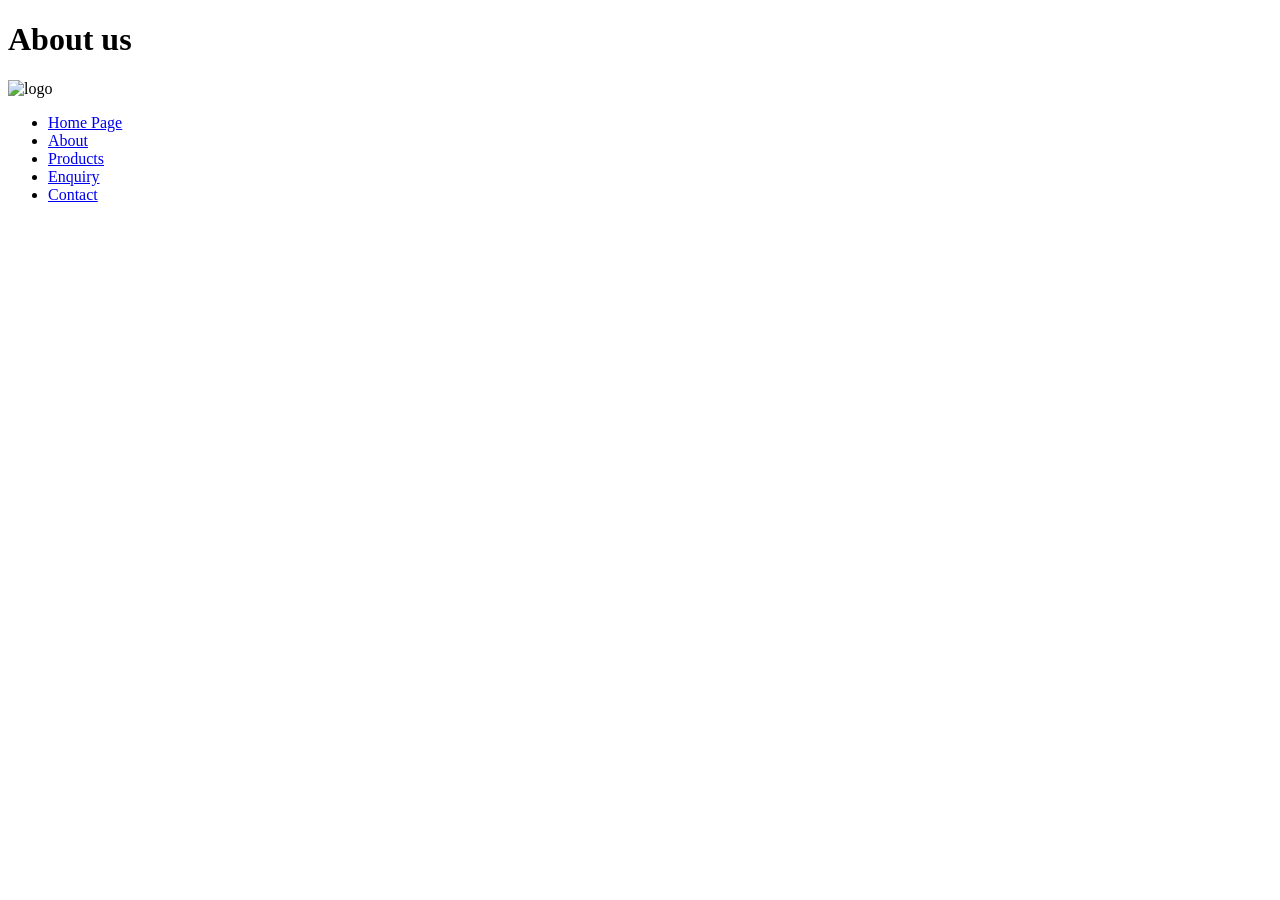
==== Aboutus.html @ c3a5f461 "<header>" ====
<!DOCTYPE html>
<html lang="en">
<head>
    <meta charset="UTF-8">
    <meta name="viewport" content="width=device-width, initial-scale=1.0">
    <title>Document</title>
</head>
<body>
    <!--header-->
   <header>
        <h1>About us </h1>
        <!--Nav-->
     <nav id="nav bar">
        <div id="logo">
            <img src="Images/logo.jpg" alt="logo">
        </div>
        <!--links-->    
        </div>
            <ul>
                <li><a href="index.html">Home Page</a></li>
                <li><a href="Aboutus.html">About</a></li>
                <li><a href="Products.html">Products</a></li>
                <li><a href="Enquiry.html">Enquiry</a></li>
                <li><a href="contactus.html">Contact</a></li>
            </ul>
        </nav>
    </header>
    <!--main-->
    <main>
        <!--originsatins history-->
        
    </main>

</body>
</html>
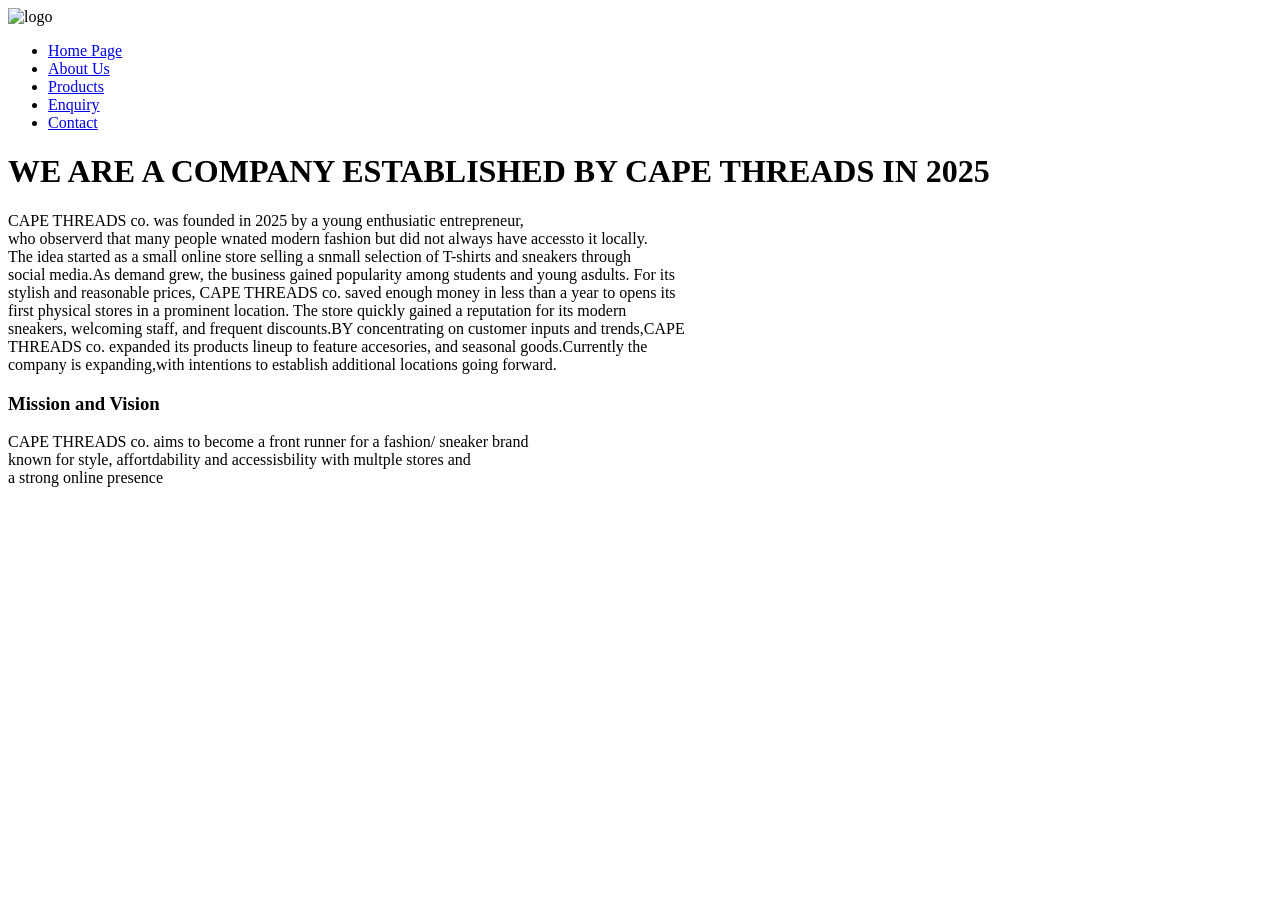
==== commit f2911614: "<main>" ====
--- a/Aboutus.html
+++ b/Aboutus.html
@@ -8,17 +8,16 @@
 <body>
     <!--header-->
    <header>
-        <h1>About us </h1>
-        <!--Nav-->
+     <!--Nav-->
      <nav id="nav bar">
         <div id="logo">
             <img src="Images/logo.jpg" alt="logo">
         </div>
         <!--links-->    
-        </div>
+        <nav>
             <ul>
                 <li><a href="index.html">Home Page</a></li>
-                <li><a href="Aboutus.html">About</a></li>
+                <li><a href="Aboutus.html">About Us</a></li>
                 <li><a href="Products.html">Products</a></li>
                 <li><a href="Enquiry.html">Enquiry</a></li>
                 <li><a href="contactus.html">Contact</a></li>
@@ -27,7 +26,29 @@
     </header>
     <!--main-->
     <main>
-        <!--originsatins history-->
+        <!--originsations history-->
+        <div id="originsations history">
+            <h1>WE ARE A COMPANY ESTABLISHED BY CAPE THREADS IN 2025</h1>
+         <p>CAPE THREADS co. was founded in 2025 by a young enthusiatic entrepreneur,<br>
+           who observerd that many people wnated modern fashion but did not always have accessto it locally.<br>
+           The idea started as a small online store selling a snmall selection of T-shirts and sneakers through<br>
+           social media.As demand grew, the business gained popularity among students and young asdults. For its<br>
+           stylish and reasonable prices, CAPE THREADS co. saved enough money in less than a year to opens its<br>
+           first physical stores in a prominent location. The store quickly gained a reputation for its modern<br>
+           sneakers, welcoming staff, and frequent discounts.BY concentrating on customer inputs and trends,CAPE<br>
+           THREADS co. expanded its products lineup to feature accesories, and seasonal goods.Currently the<br>
+           company is expanding,with intentions to establish additional locations going forward.
+         </p> 
+        </div>
+        <!--mission and vision -->
+        <div id="mission">
+            <h3>Mission and Vision</h3>
+            <p>CAPE THREADS co. aims to become a front runner for a fashion/ sneaker brand<br>
+                known for style, affortdability and accessisbility with multple stores and<br>
+                a strong online presence 
+            </p>
+        </div>
+        
         
     </main>
 
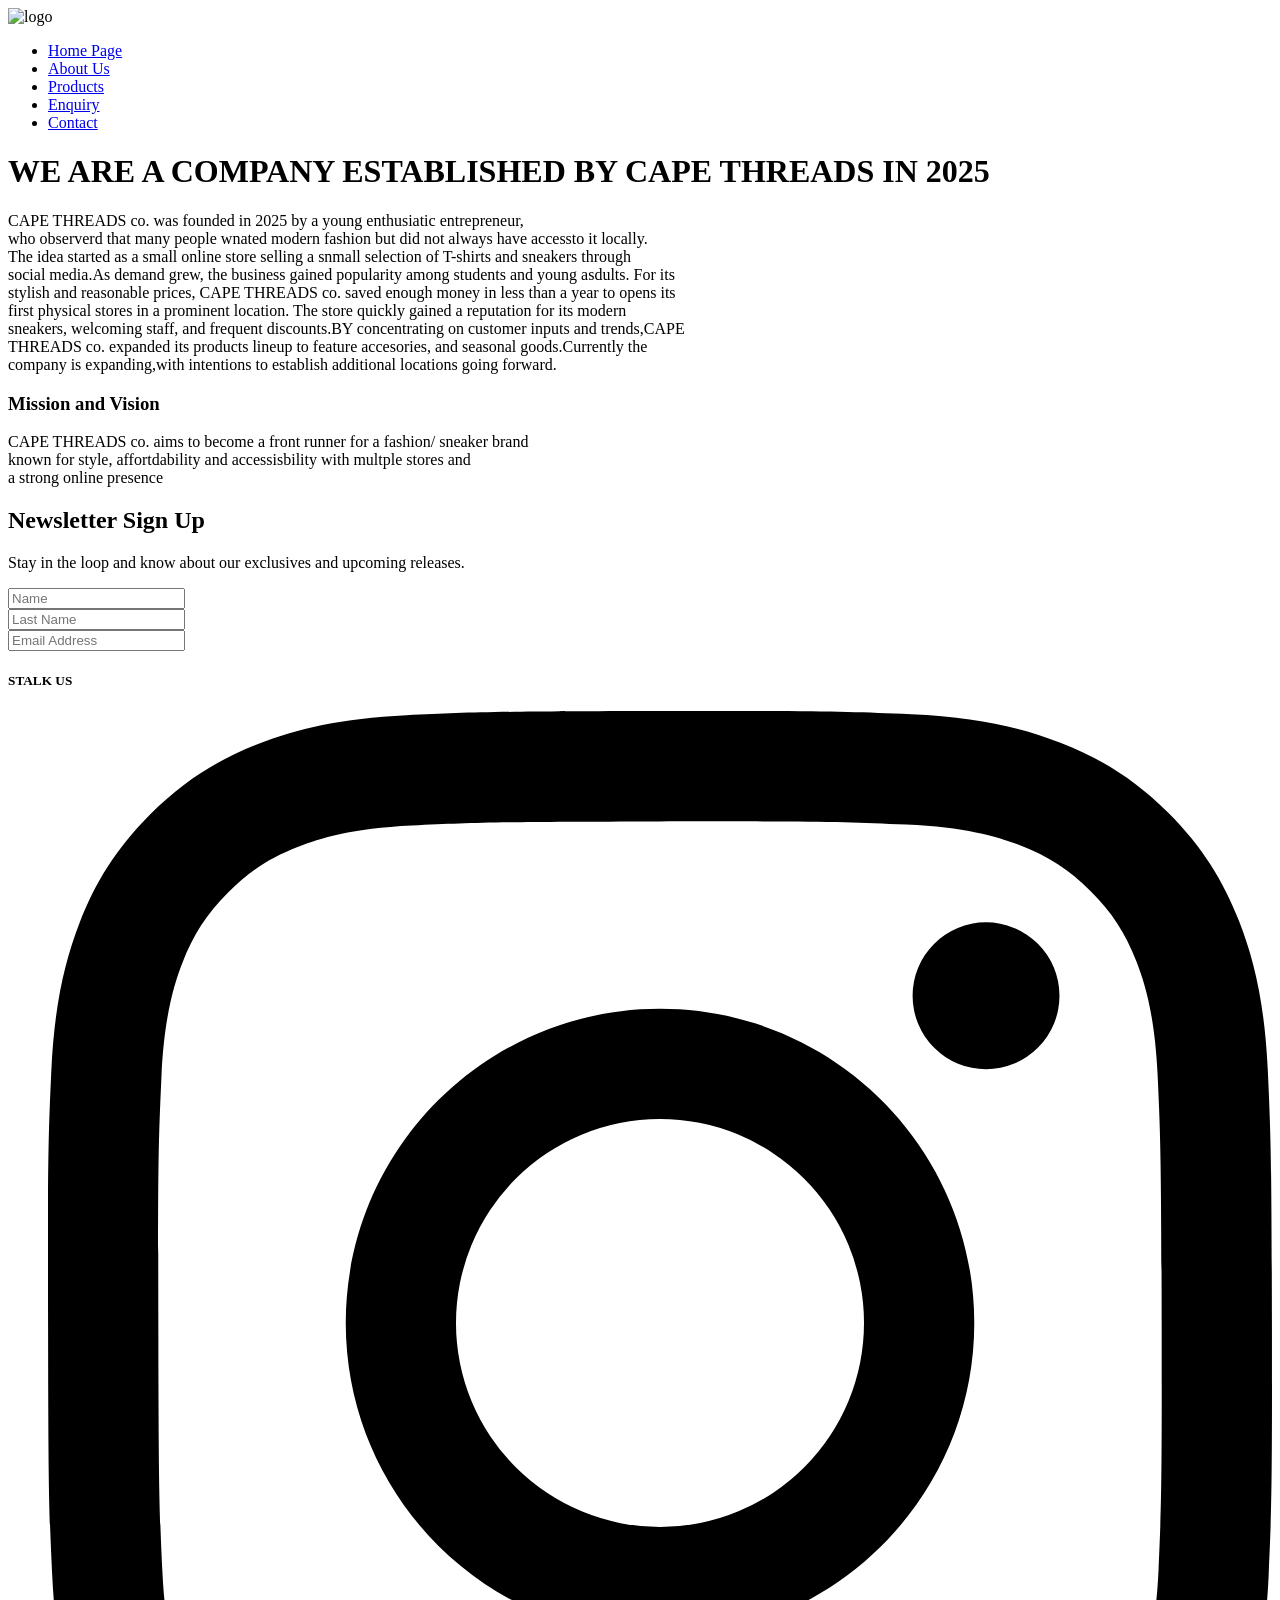
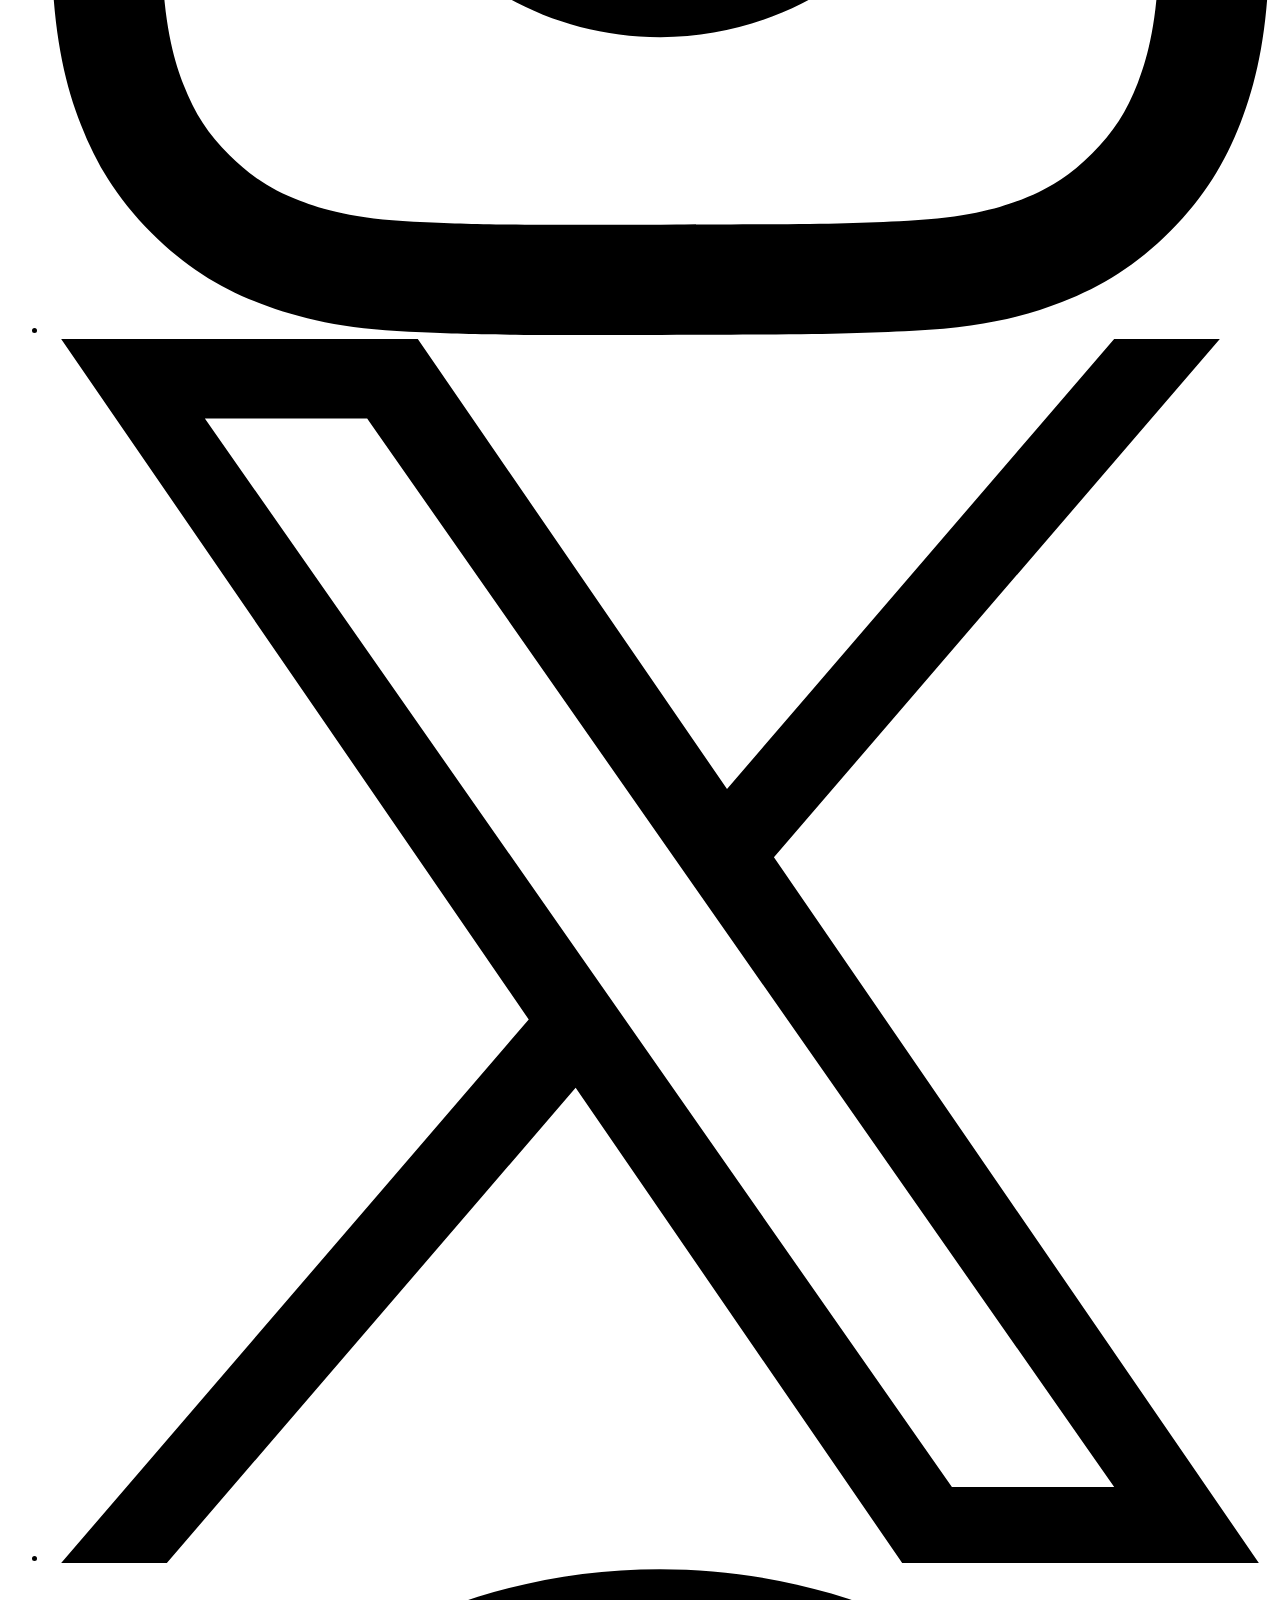
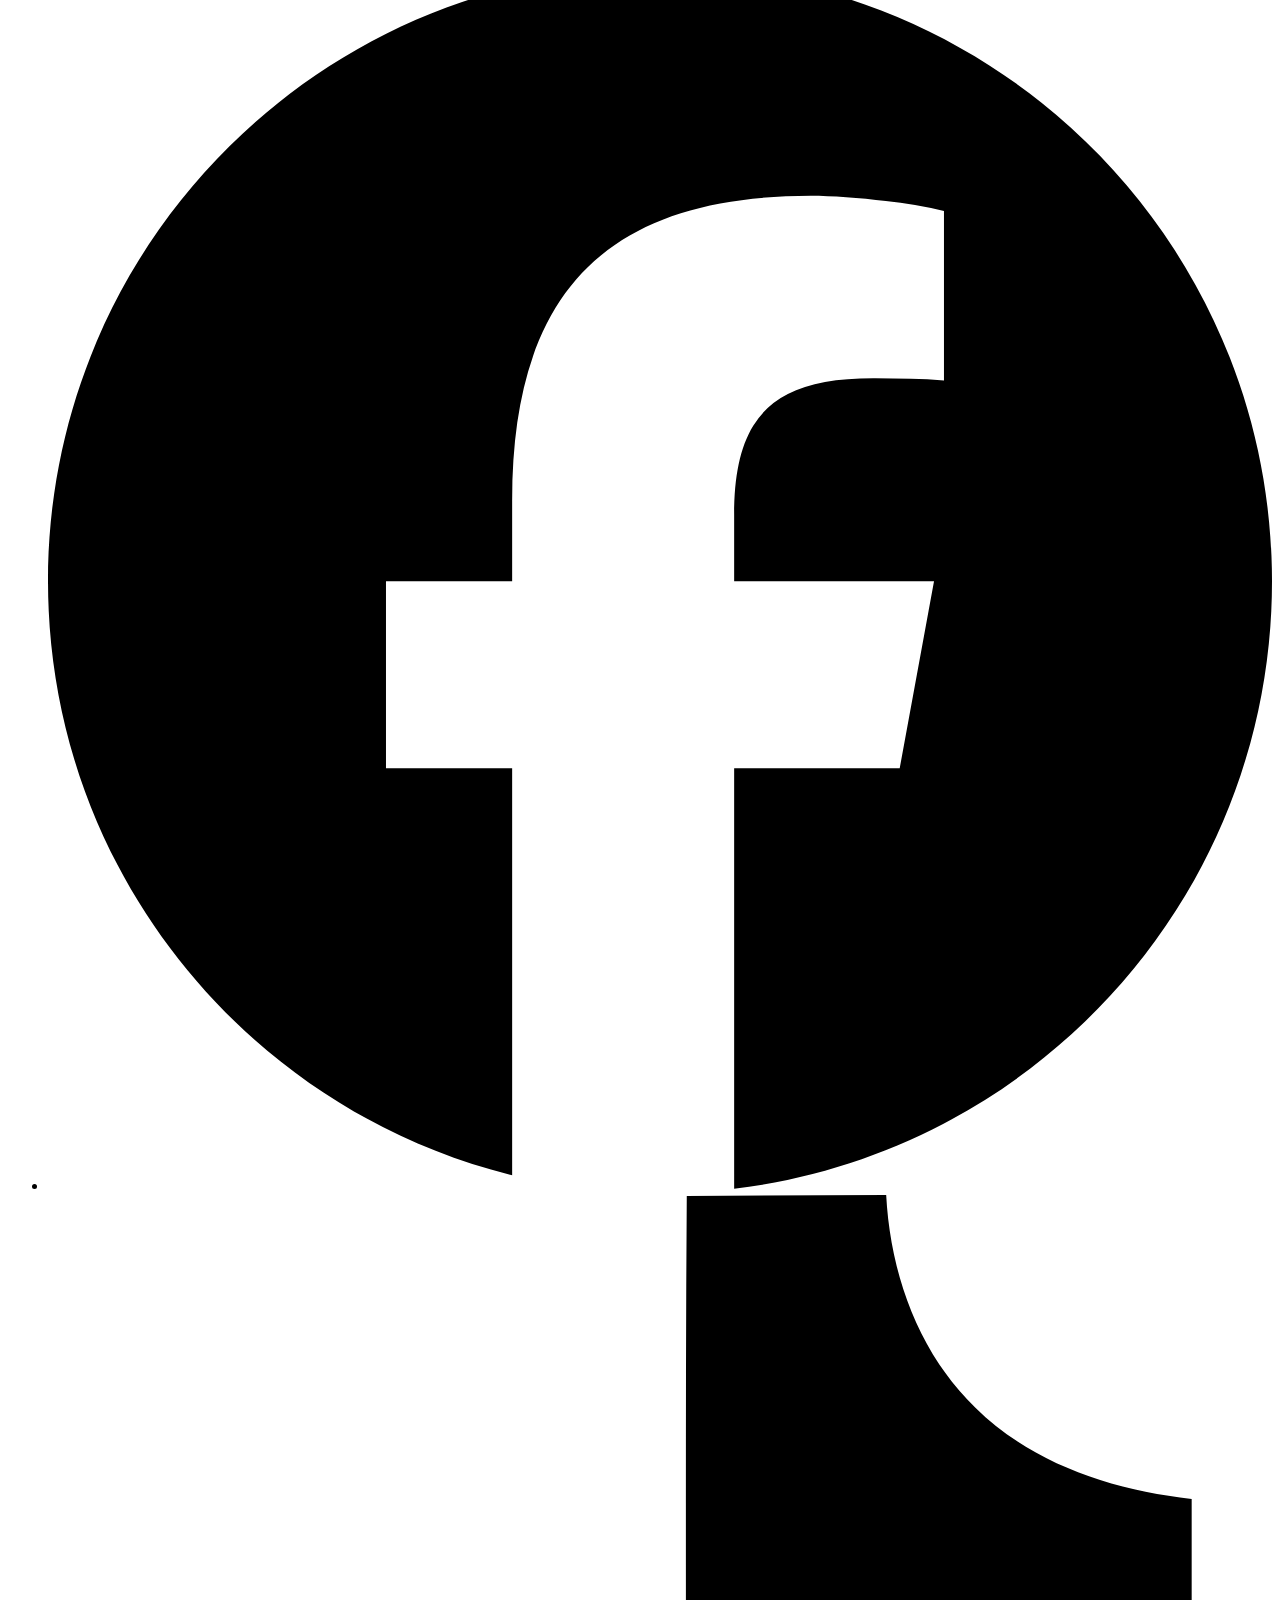
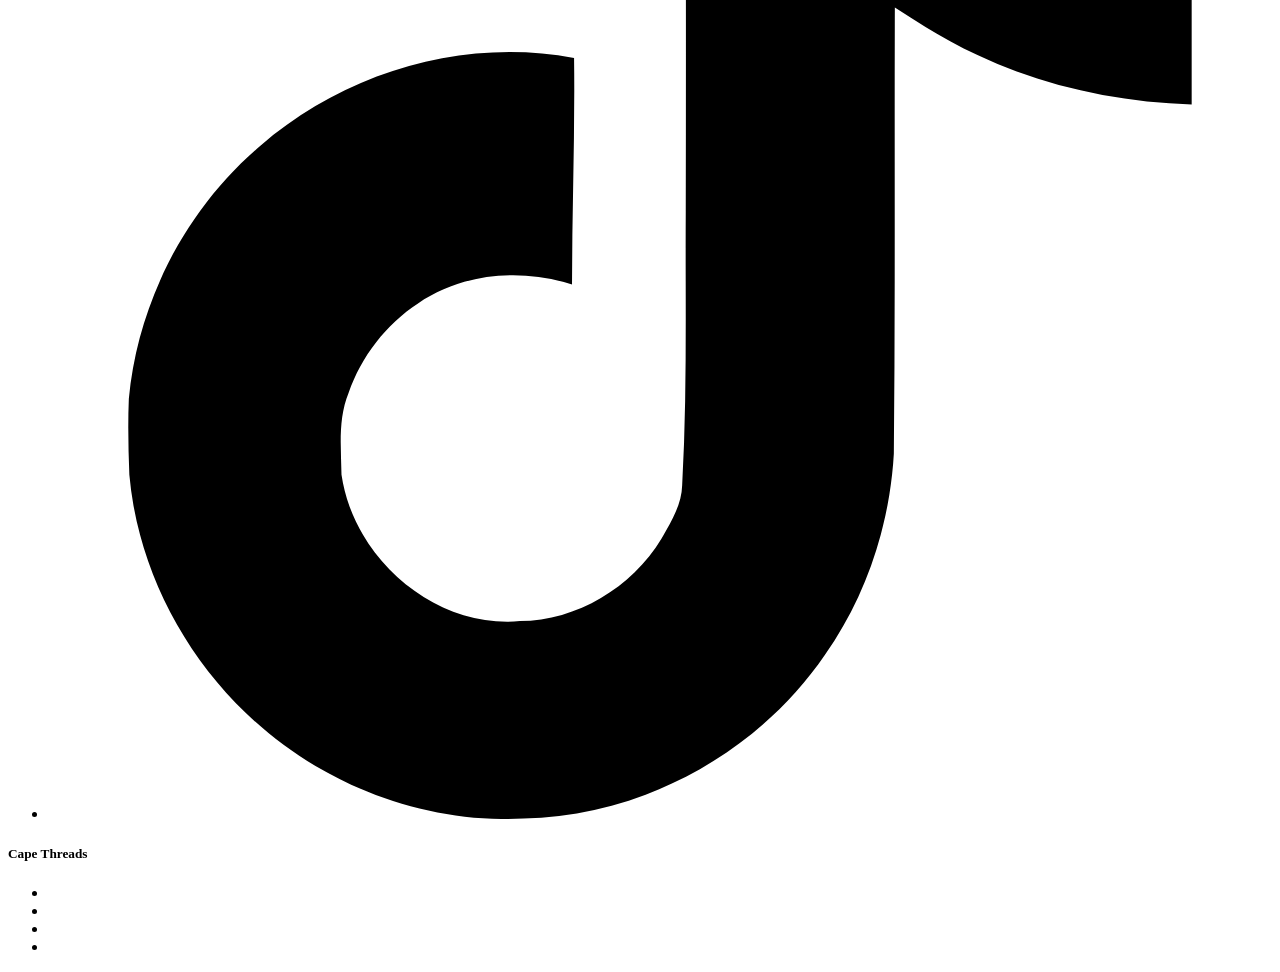
==== commit 587828bd: "add <main>" ====
--- a/Aboutus.html
+++ b/Aboutus.html
@@ -3,7 +3,7 @@
 <head>
     <meta charset="UTF-8">
     <meta name="viewport" content="width=device-width, initial-scale=1.0">
-    <title>Document</title>
+    <title>About Us</title>
 </head>
 <body>
     <!--header-->
@@ -48,6 +48,42 @@
                 a strong online presence 
             </p>
         </div>
+        <!--Footer-->
+     <footer>
+        <!--call to action-->
+        <form id="action_page.php">
+            <div class="container">
+                <h2>Newsletter Sign Up</h2>
+                <p>Stay in the loop and know about our exclusives and upcoming releases.</p>
+            </div>
+            <div id="conatainer" >
+                <input type="text" placeholder="Name" name="name" required><br>
+                <input type="text" placeholder="Last Name" name="last name" required><br>
+                <input type="text" placeholder="Email Address" name="mail" required>
+            </div>
+        </form>
+        <!--Social-container-->
+        <h5>STALK US</h5>
+        <div id="social-conatainer">
+            <ul>
+            <li><a href="#"><svg role="img" viewBox="0 0 24 24" xmlns="http://www.w3.org/2000/svg"><title>Instagram</title><path d="M7.0301.084c-1.2768.0602-2.1487.264-2.911.5634-.7888.3075-1.4575.72-2.1228 1.3877-.6652.6677-1.075 1.3368-1.3802 2.127-.2954.7638-.4956 1.6365-.552 2.914-.0564 1.2775-.0689 1.6882-.0626 4.947.0062 3.2586.0206 3.6671.0825 4.9473.061 1.2765.264 2.1482.5635 2.9107.308.7889.72 1.4573 1.388 2.1228.6679.6655 1.3365 1.0743 2.1285 1.38.7632.295 1.6361.4961 2.9134.552 1.2773.056 1.6884.069 4.9462.0627 3.2578-.0062 3.668-.0207 4.9478-.0814 1.28-.0607 2.147-.2652 2.9098-.5633.7889-.3086 1.4578-.72 2.1228-1.3881.665-.6682 1.0745-1.3378 1.3795-2.1284.2957-.7632.4966-1.636.552-2.9124.056-1.2809.0692-1.6898.063-4.948-.0063-3.2583-.021-3.6668-.0817-4.9465-.0607-1.2797-.264-2.1487-.5633-2.9117-.3084-.7889-.72-1.4568-1.3876-2.1228C21.2982 1.33 20.628.9208 19.8378.6165 19.074.321 18.2017.1197 16.9244.0645 15.6471.0093 15.236-.005 11.977.0014 8.718.0076 8.31.0215 7.0301.0839m.1402 21.6932c-1.17-.0509-1.8053-.2453-2.2287-.408-.5606-.216-.96-.4771-1.3819-.895-.422-.4178-.6811-.8186-.9-1.378-.1644-.4234-.3624-1.058-.4171-2.228-.0595-1.2645-.072-1.6442-.079-4.848-.007-3.2037.0053-3.583.0607-4.848.05-1.169.2456-1.805.408-2.2282.216-.5613.4762-.96.895-1.3816.4188-.4217.8184-.6814 1.3783-.9003.423-.1651 1.0575-.3614 2.227-.4171 1.2655-.06 1.6447-.072 4.848-.079 3.2033-.007 3.5835.005 4.8495.0608 1.169.0508 1.8053.2445 2.228.408.5608.216.96.4754 1.3816.895.4217.4194.6816.8176.9005 1.3787.1653.4217.3617 1.056.4169 2.2263.0602 1.2655.0739 1.645.0796 4.848.0058 3.203-.0055 3.5834-.061 4.848-.051 1.17-.245 1.8055-.408 2.2294-.216.5604-.4763.96-.8954 1.3814-.419.4215-.8181.6811-1.3783.9-.4224.1649-1.0577.3617-2.2262.4174-1.2656.0595-1.6448.072-4.8493.079-3.2045.007-3.5825-.006-4.848-.0608M16.953 5.5864A1.44 1.44 0 1 0 18.39 4.144a1.44 1.44 0 0 0-1.437 1.4424M5.8385 12.012c.0067 3.4032 2.7706 6.1557 6.173 6.1493 3.4026-.0065 6.157-2.7701 6.1506-6.1733-.0065-3.4032-2.771-6.1565-6.174-6.1498-3.403.0067-6.156 2.771-6.1496 6.1738M8 12.0077a4 4 0 1 1 4.008 3.9921A3.9996 3.9996 0 0 1 8 12.0077"/></svg></a></li>
+            <li><a href="#"><svg role="img" viewBox="0 0 24 24" xmlns="http://www.w3.org/2000/svg"><title>X</title><path d="M14.234 10.162 22.977 0h-2.072l-7.591 8.824L7.251 0H.258l9.168 13.343L.258 24H2.33l8.016-9.318L16.749 24h6.993zm-2.837 3.299-.929-1.329L3.076 1.56h3.182l5.965 8.532.929 1.329 7.754 11.09h-3.182z"/></svg></a></li>
+            <li><a href="#"><svg role="img" viewBox="0 0 24 24" xmlns="http://www.w3.org/2000/svg"><title>Facebook</title><path d="M9.101 23.691v-7.98H6.627v-3.667h2.474v-1.58c0-4.085 1.848-5.978 5.858-5.978.401 0 .955.042 1.468.103a8.68 8.68 0 0 1 1.141.195v3.325a8.623 8.623 0 0 0-.653-.036 26.805 26.805 0 0 0-.733-.009c-.707 0-1.259.096-1.675.309a1.686 1.686 0 0 0-.679.622c-.258.42-.374.995-.374 1.752v1.297h3.919l-.386 2.103-.287 1.564h-3.246v8.245C19.396 23.238 24 18.179 24 12.044c0-6.627-5.373-12-12-12s-12 5.373-12 12c0 5.628 3.874 10.35 9.101 11.647Z"/></svg></a></li>
+            <li><a href="#"><svg role="img" viewBox="0 0 24 24" xmlns="http://www.w3.org/2000/svg"><title>TikTok</title><path d="M12.525.02c1.31-.02 2.61-.01 3.91-.02.08 1.53.63 3.09 1.75 4.17 1.12 1.11 2.7 1.62 4.24 1.79v4.03c-1.44-.05-2.89-.35-4.2-.97-.57-.26-1.1-.59-1.62-.93-.01 2.92.01 5.84-.02 8.75-.08 1.4-.54 2.79-1.35 3.94-1.31 1.92-3.58 3.17-5.91 3.21-1.43.08-2.86-.31-4.08-1.03-2.02-1.19-3.44-3.37-3.65-5.71-.02-.5-.03-1-.01-1.49.18-1.9 1.12-3.72 2.58-4.96 1.66-1.44 3.98-2.13 6.15-1.72.02 1.48-.04 2.96-.04 4.44-.99-.32-2.15-.23-3.02.37-.63.41-1.11 1.04-1.36 1.75-.21.51-.15 1.07-.14 1.61.24 1.64 1.82 3.02 3.5 2.87 1.12-.01 2.19-.66 2.77-1.61.19-.33.4-.67.41-1.06.1-1.79.06-3.57.07-5.36.01-4.03-.01-8.05.02-12.07z"/></svg></a></li>
+            </ul>
+        </div>
+
+        <!--CAPE THREADS-->
+        <h5>Cape Threads</h5>
+        <div id="social-conatainer">
+            <ul>
+            <li><a href=""></a></li>
+            <li><a href="#"></a></li>
+            <li><a href="#"></a></li>
+            <li><a href="#"></a></li>
+            </ul>
+        </div>
+        
         
         
     </main>
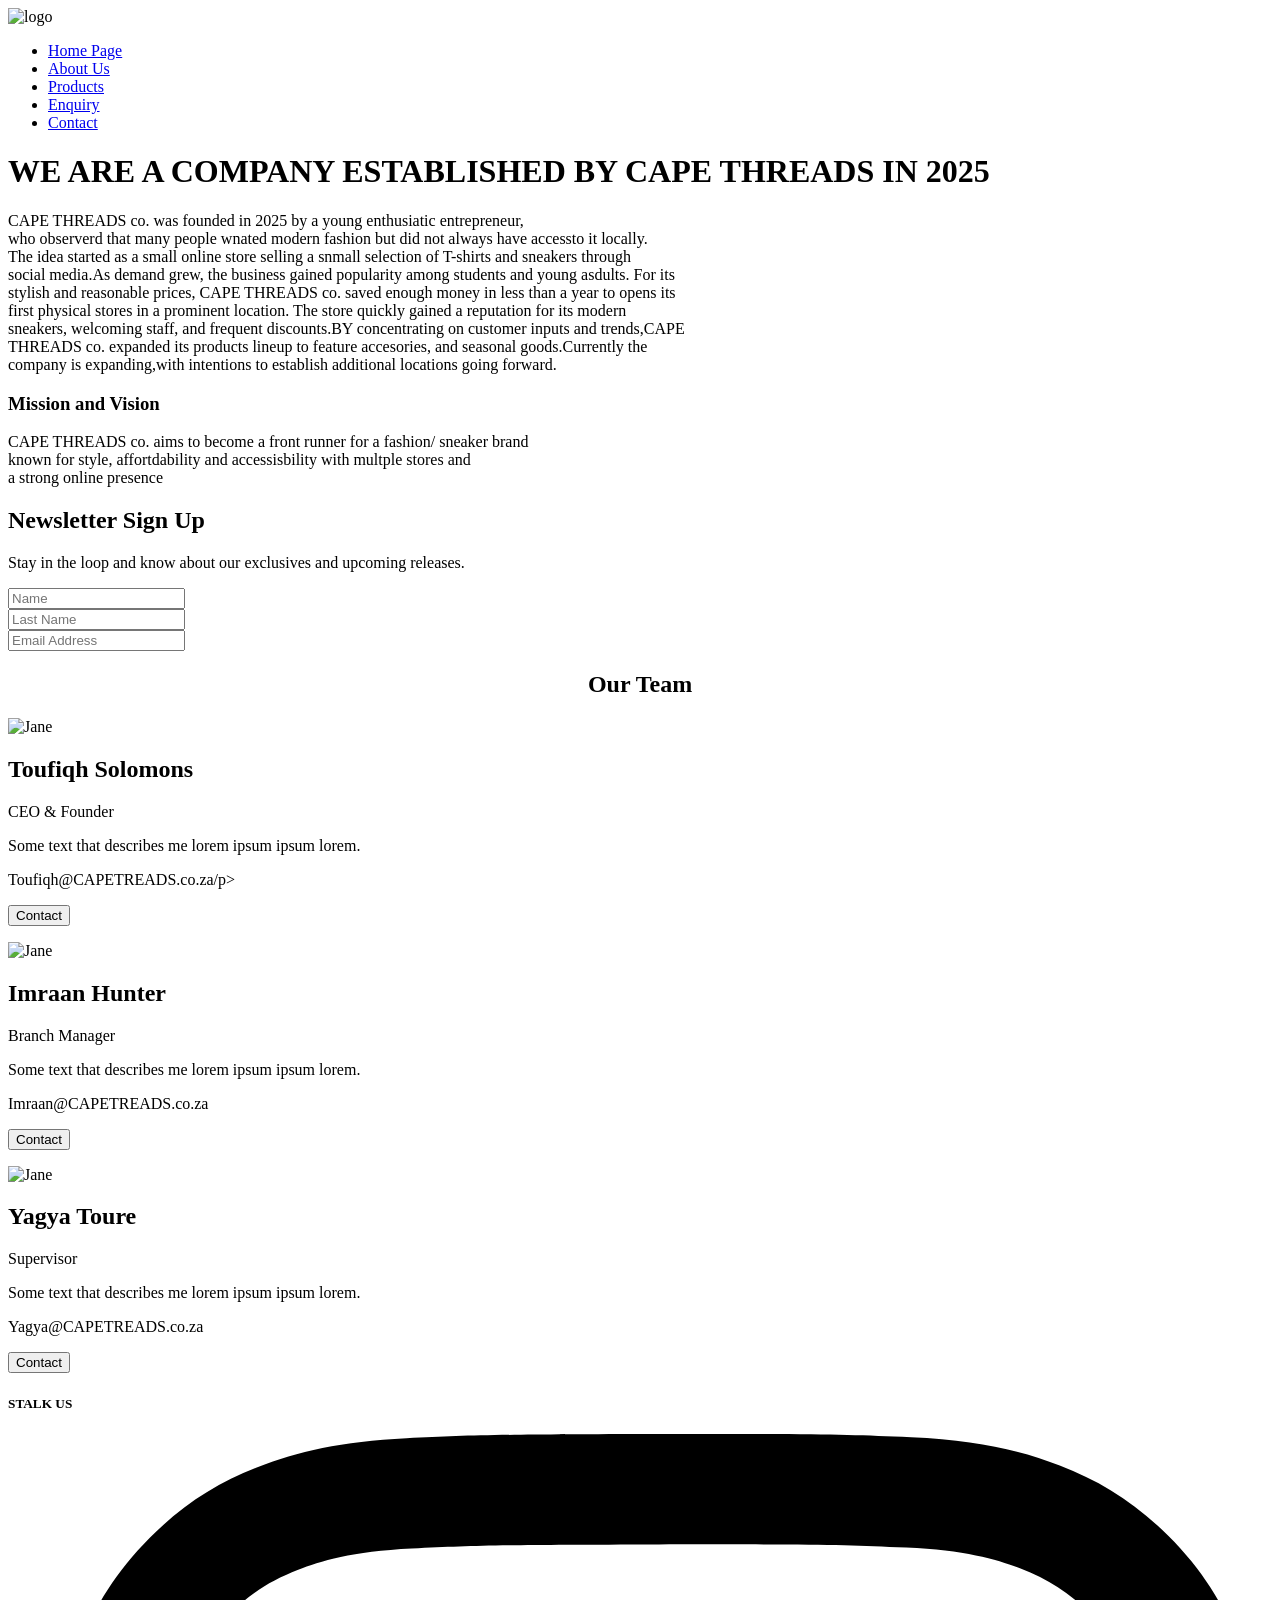
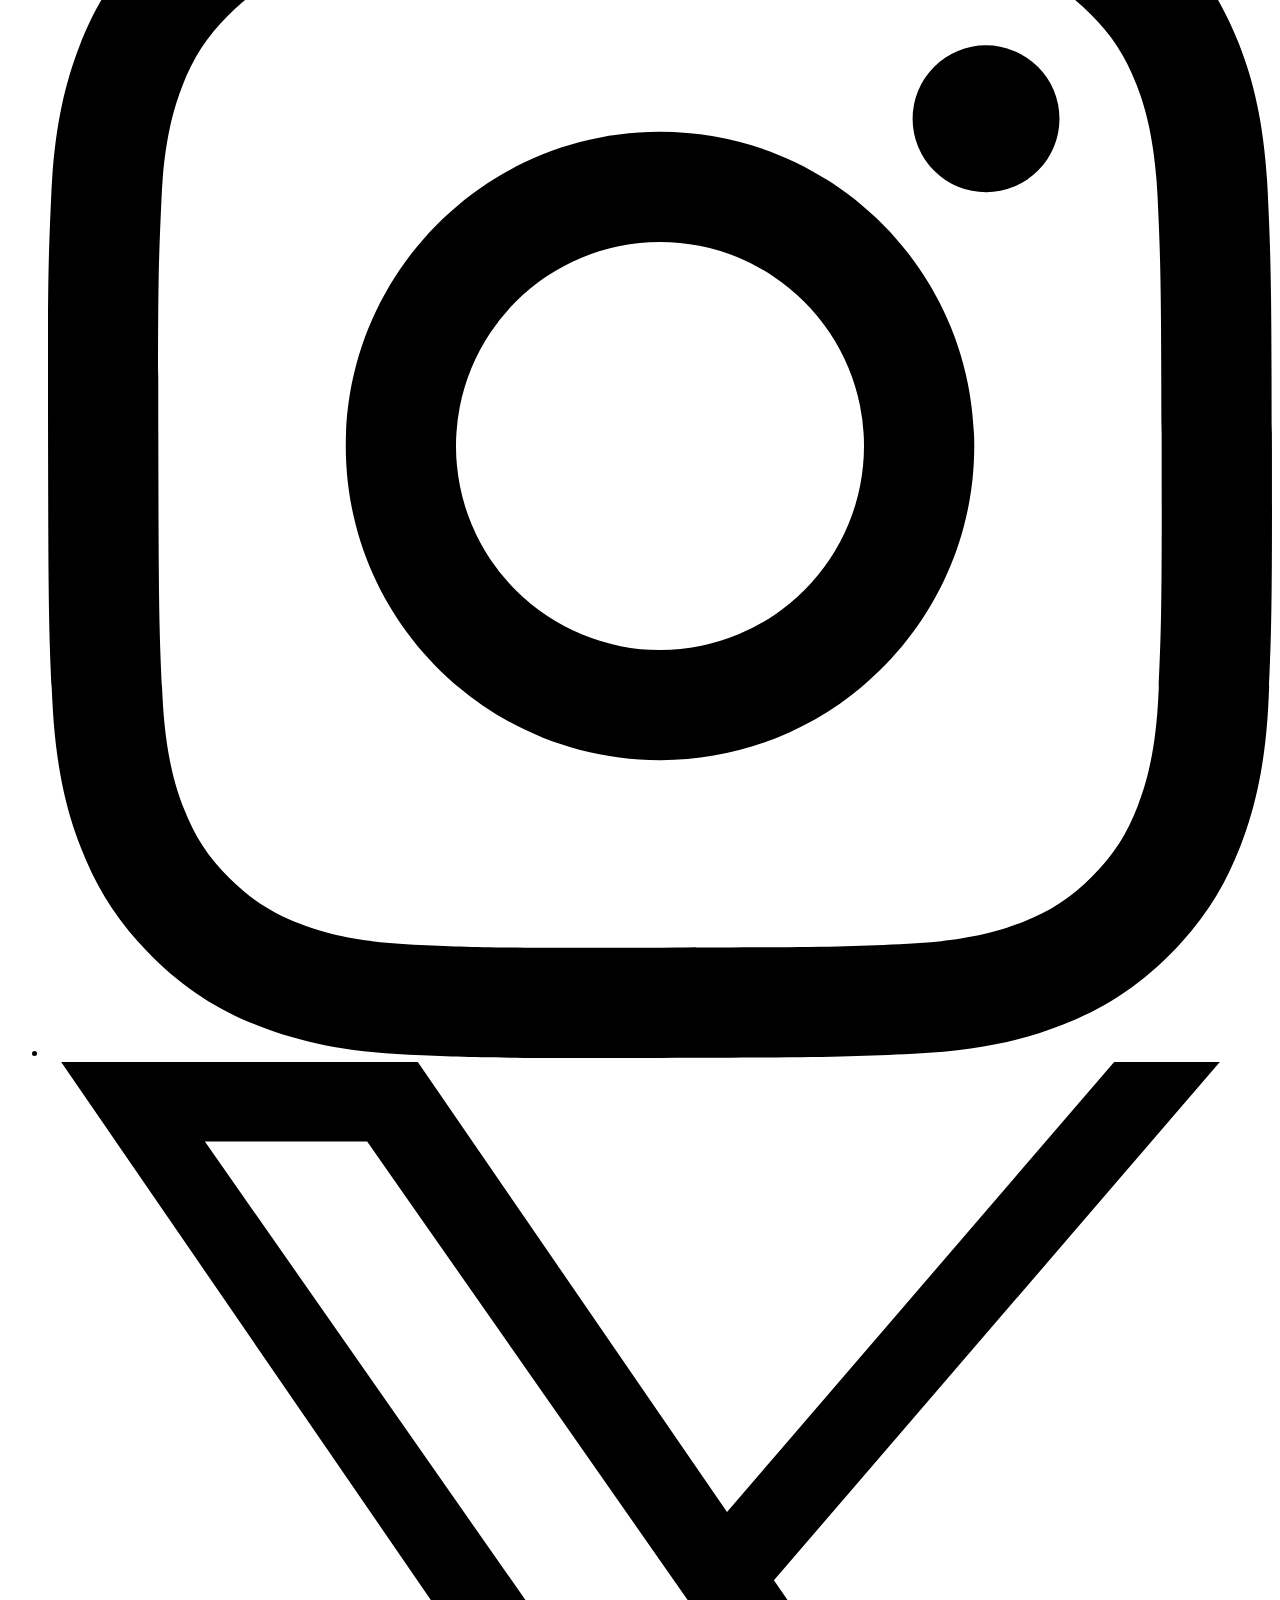
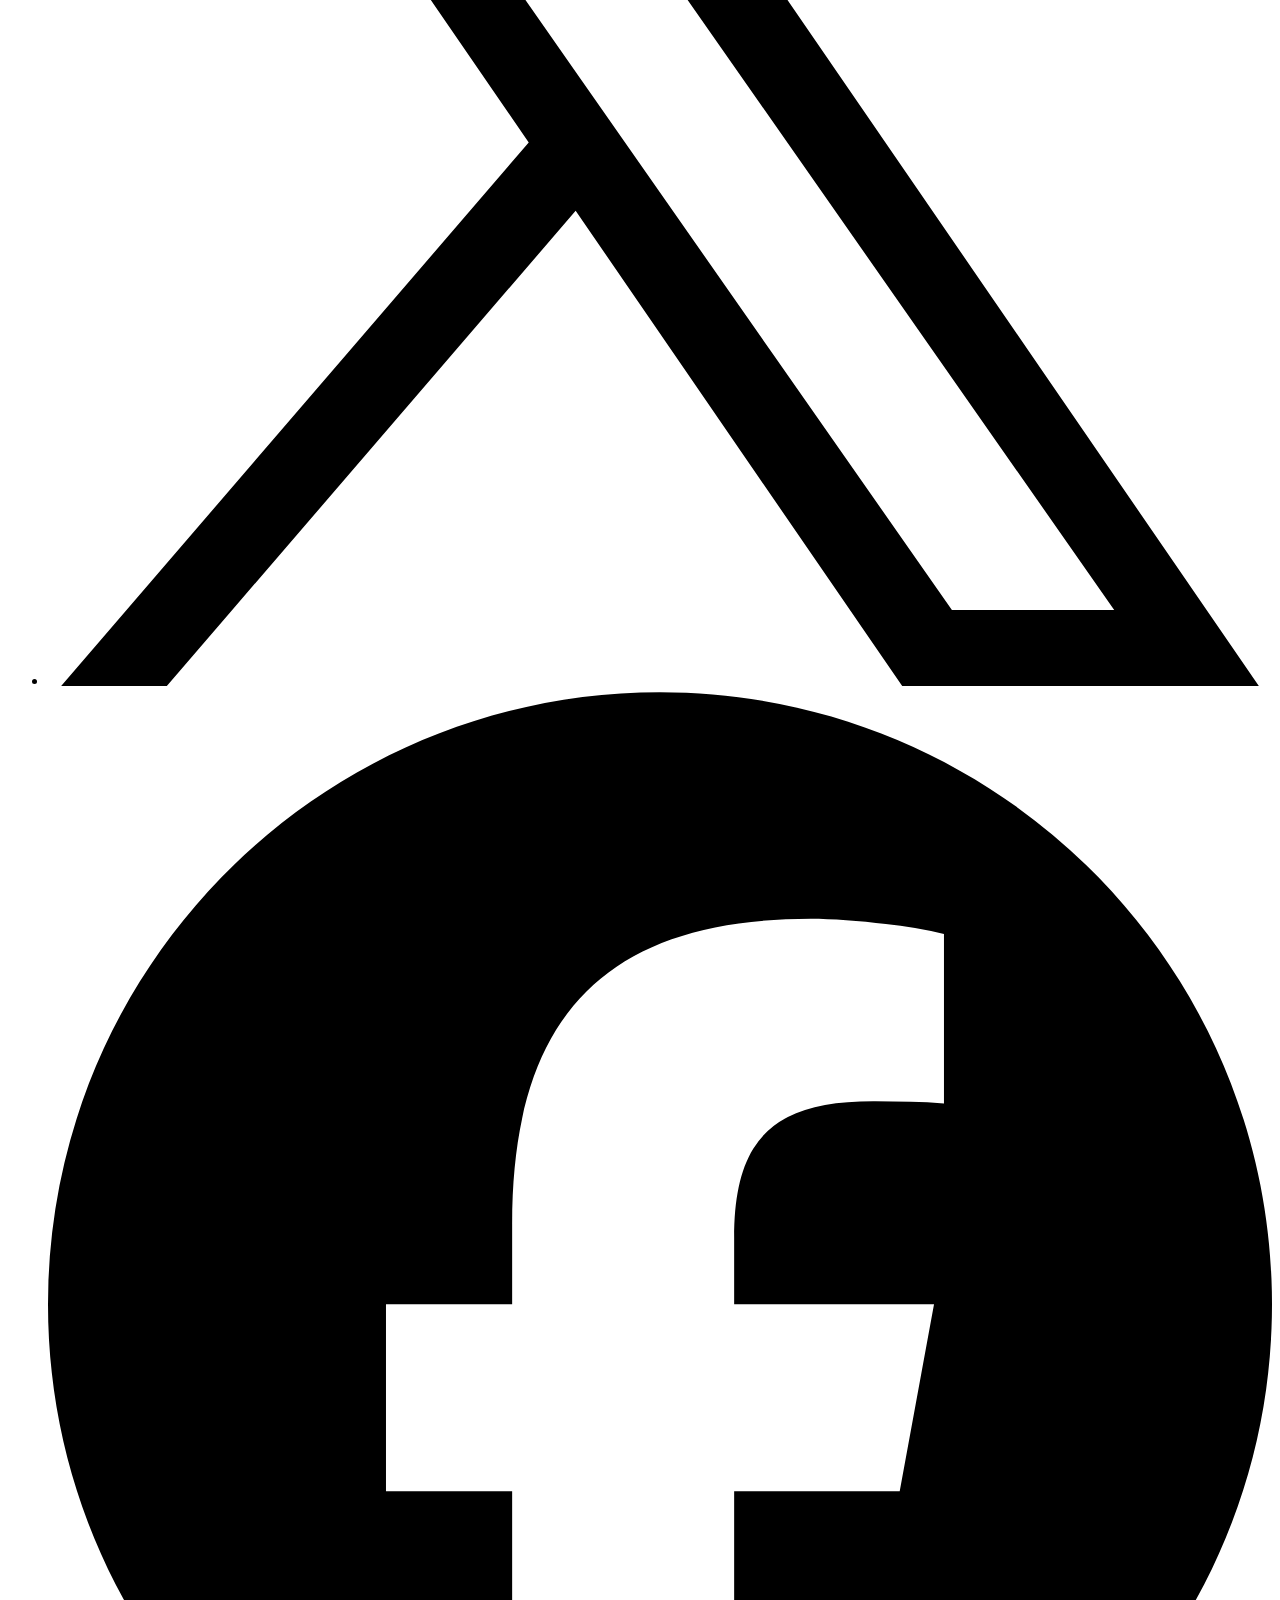
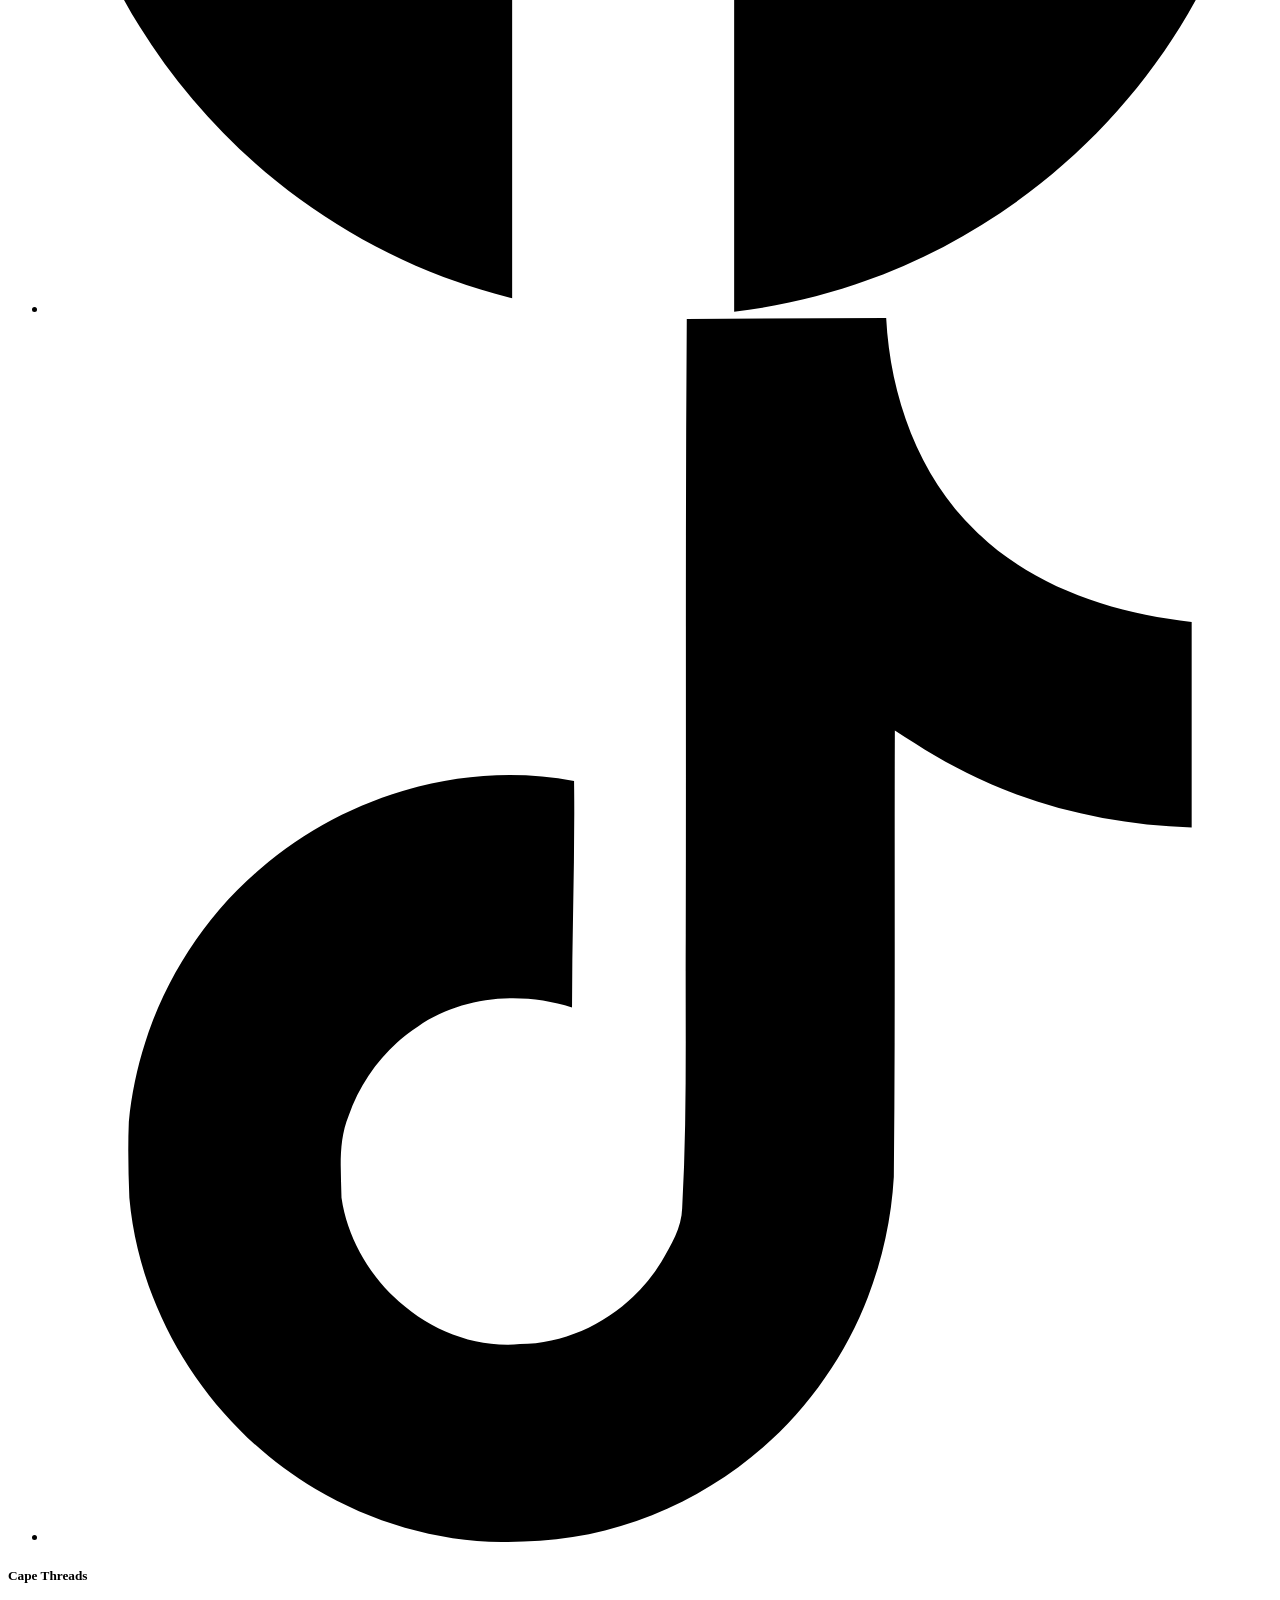
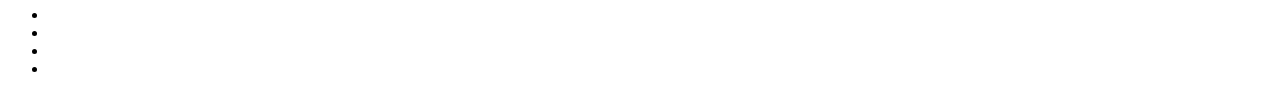
==== commit 79aa729d: "Initial commit :Add HTML Project  files" ====
--- a/Aboutus.html
+++ b/Aboutus.html
@@ -61,6 +61,46 @@
                 <input type="text" placeholder="Last Name" name="last name" required><br>
                 <input type="text" placeholder="Email Address" name="mail" required>
             </div>
+              <h2 style="text-align:center">Our Team</h2>
+            <div class="row">
+             <div class="column">
+              <div class="card">
+               <img src="/w3images/team1.jpg" alt="Jane" style="width:100%">
+                <div class="container">
+                 <h2>Toufiqh Solomons</h2>
+                 <p class="title">CEO & Founder</p>
+                 <p>Some text that describes me lorem ipsum ipsum lorem.</p>
+                 <p>Toufiqh@CAPETREADS.co.za/p>
+                 <p><button class="button">Contact</button></p>
+                </div>
+              </div>
+            </div>
+            <div class="row">
+             <div class="column">
+              <div class="card">
+               <img src="/w3images/team1.jpg" alt="Jane" style="width:100%">
+                <div class="container">
+                 <h2>Imraan Hunter</h2>
+                 <p class="title">Branch Manager</p>
+                 <p>Some text that describes me lorem ipsum ipsum lorem.</p>
+                 <p>Imraan@CAPETREADS.co.za</p>
+                 <p><button class="button">Contact</button></p>
+                </div>
+              </div>
+            </div>
+            <div class="row">
+             <div class="column">
+              <div class="card">
+               <img src="/w3images/team1.jpg" alt="Jane" style="width:100%">
+                <div class="container">
+                 <h2>Yagya Toure</h2>
+                 <p class="title">Supervisor</p>
+                 <p>Some text that describes me lorem ipsum ipsum lorem.</p>
+                 <p>Yagya@CAPETREADS.co.za</p>
+                 <p><button class="button">Contact</button></p>
+                </div>
+              </div>
+            </div>
         </form>
         <!--Social-container-->
         <h5>STALK US</h5>
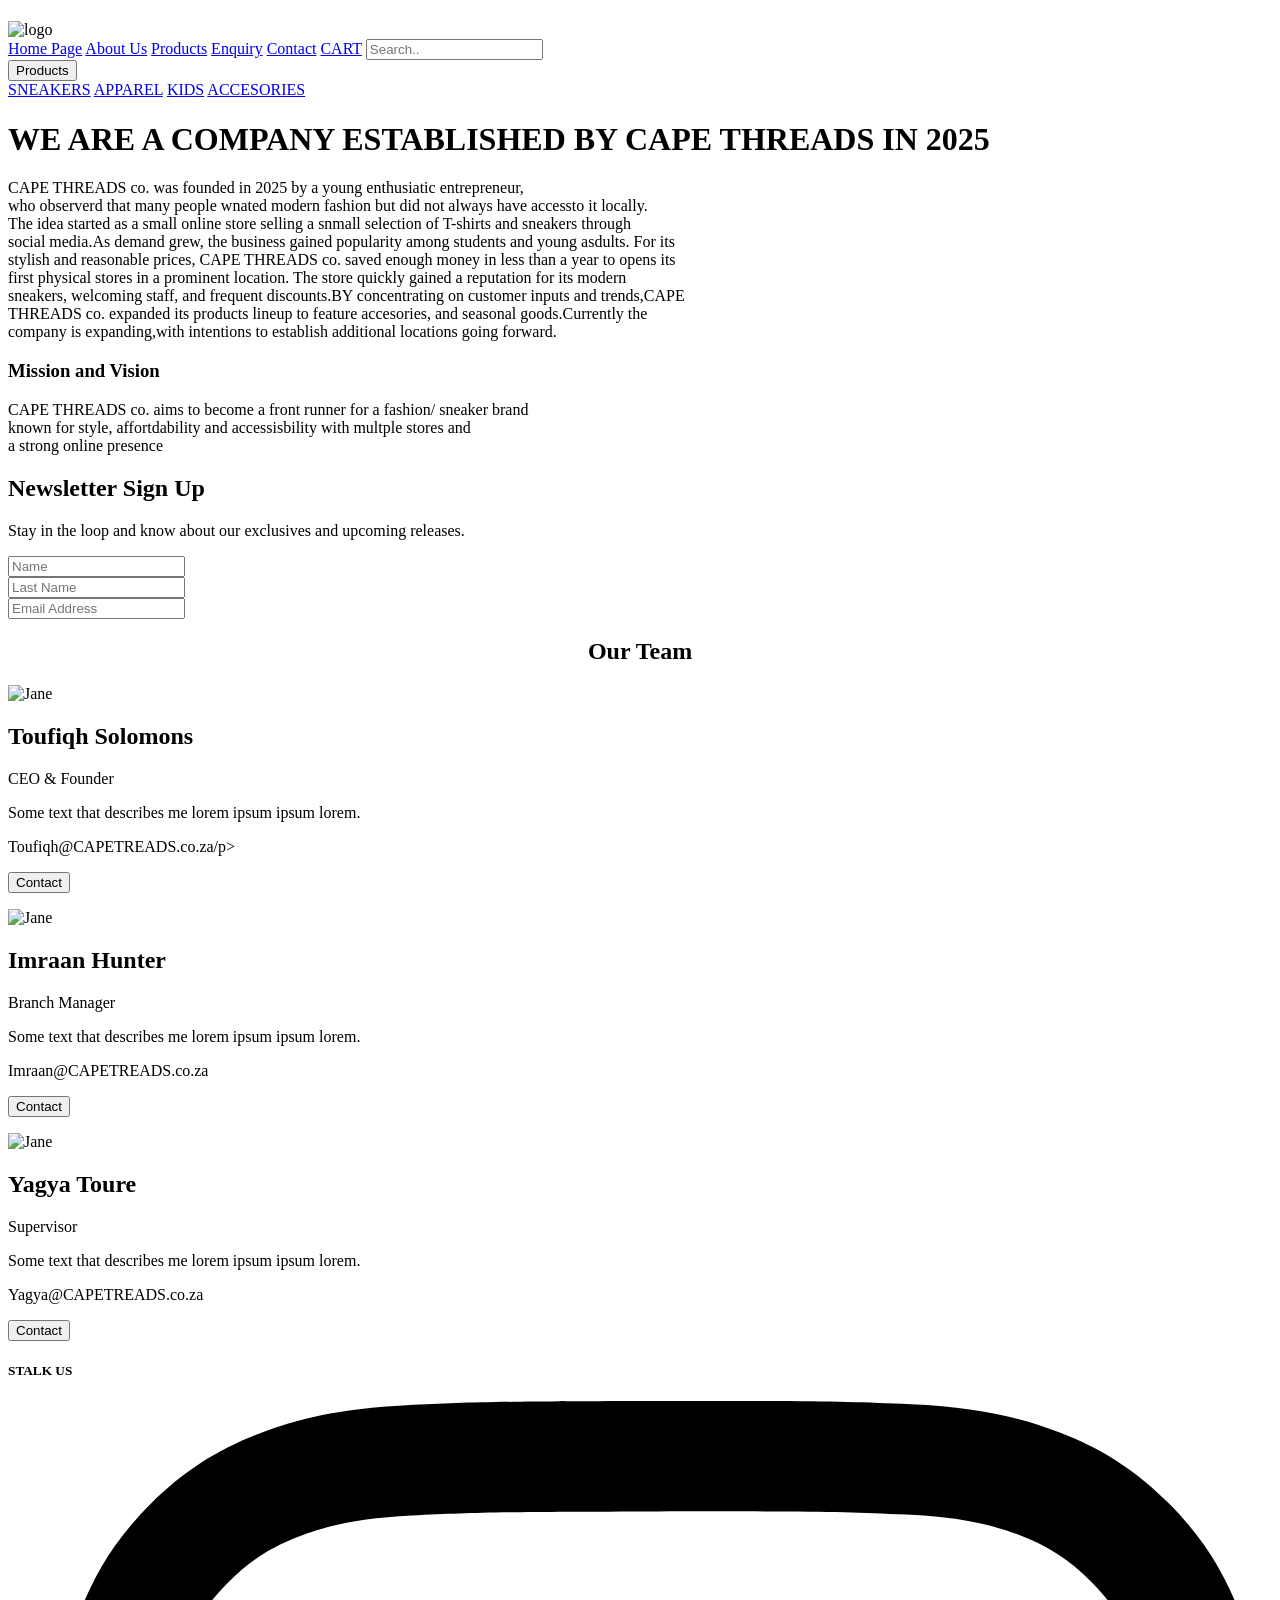
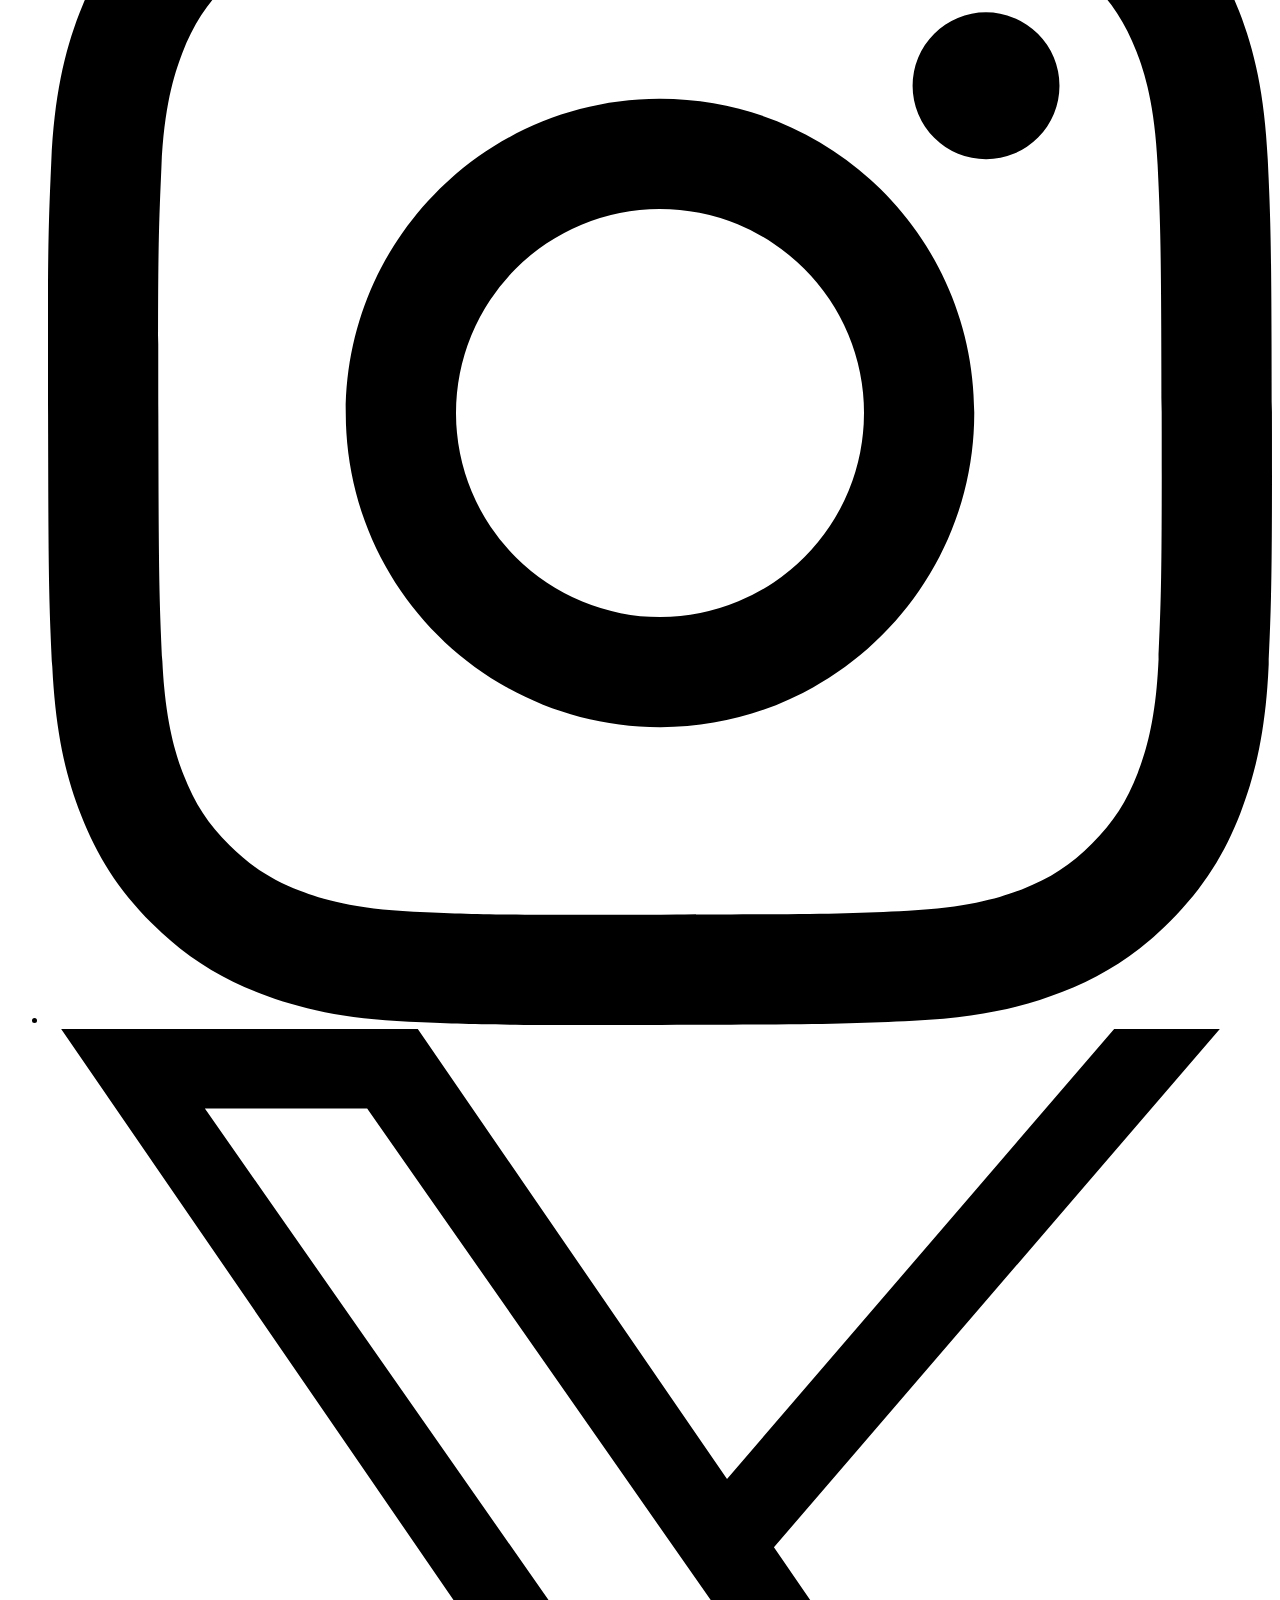
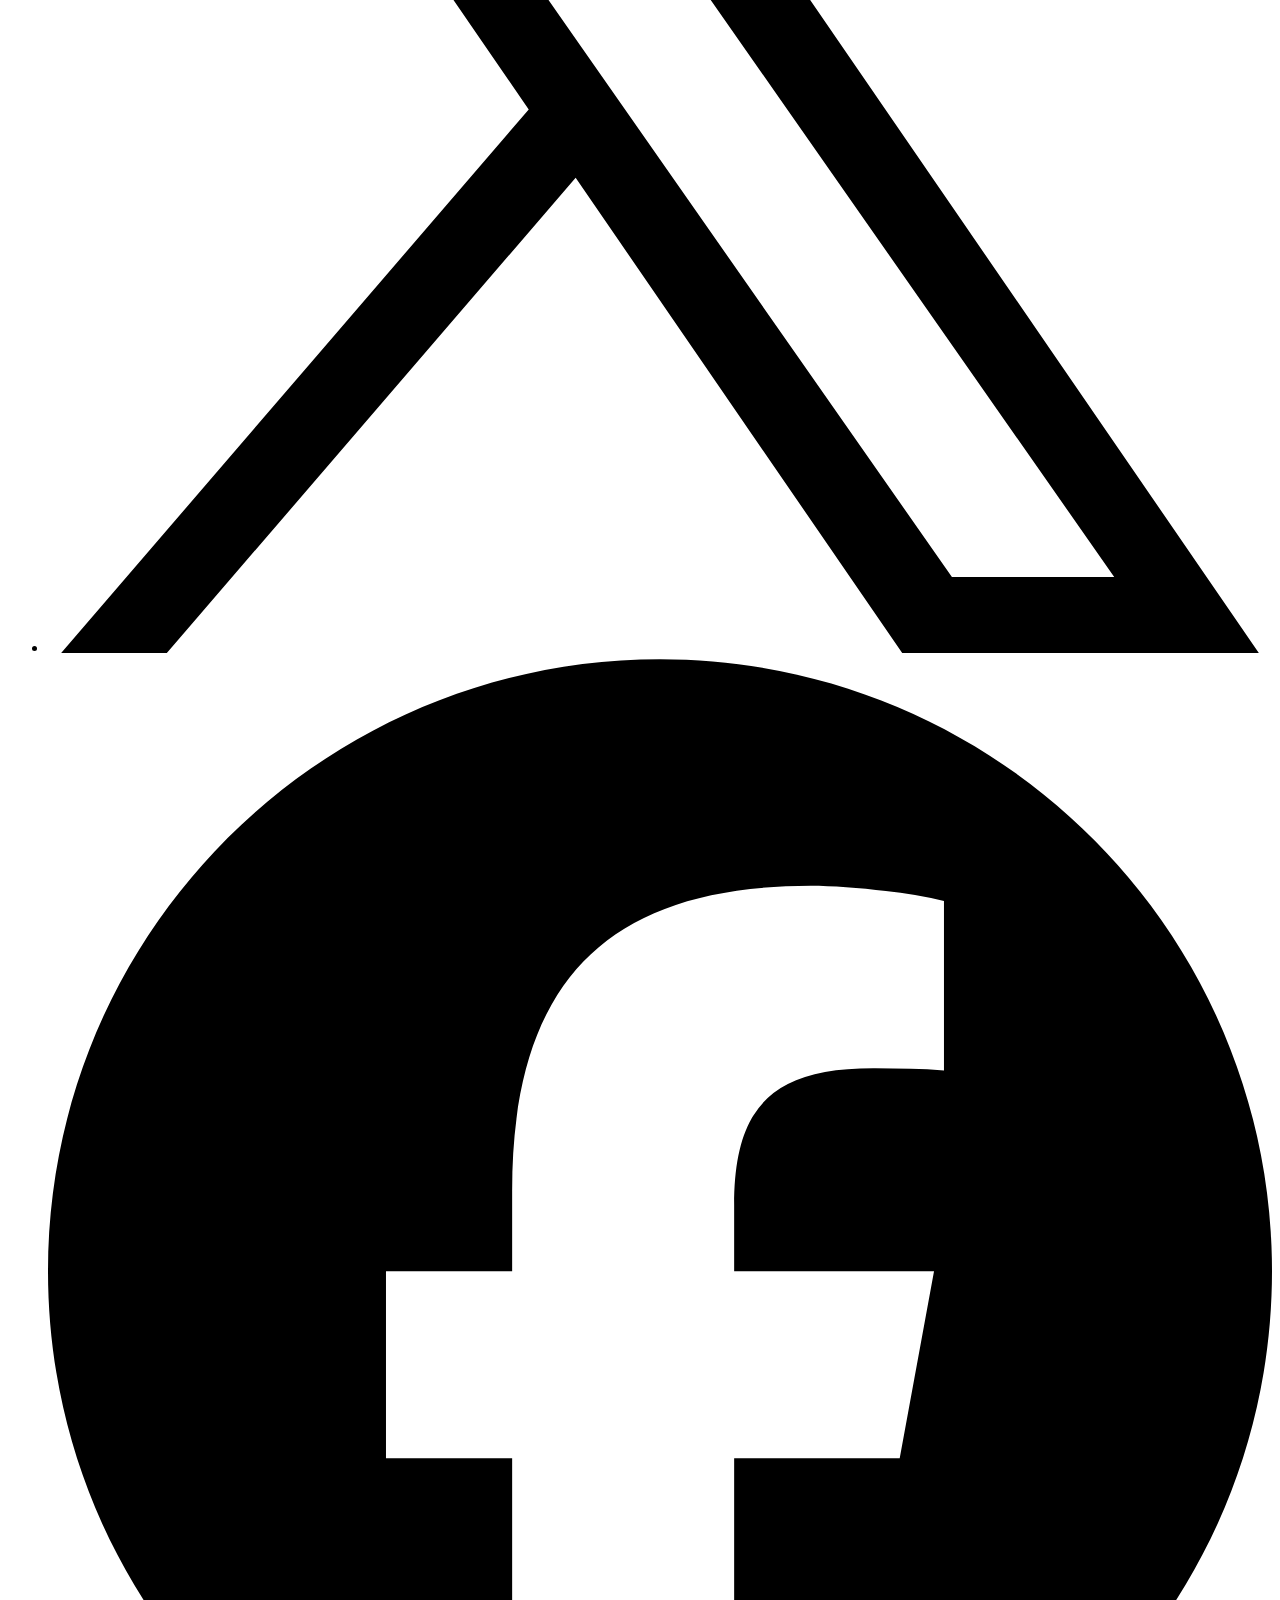
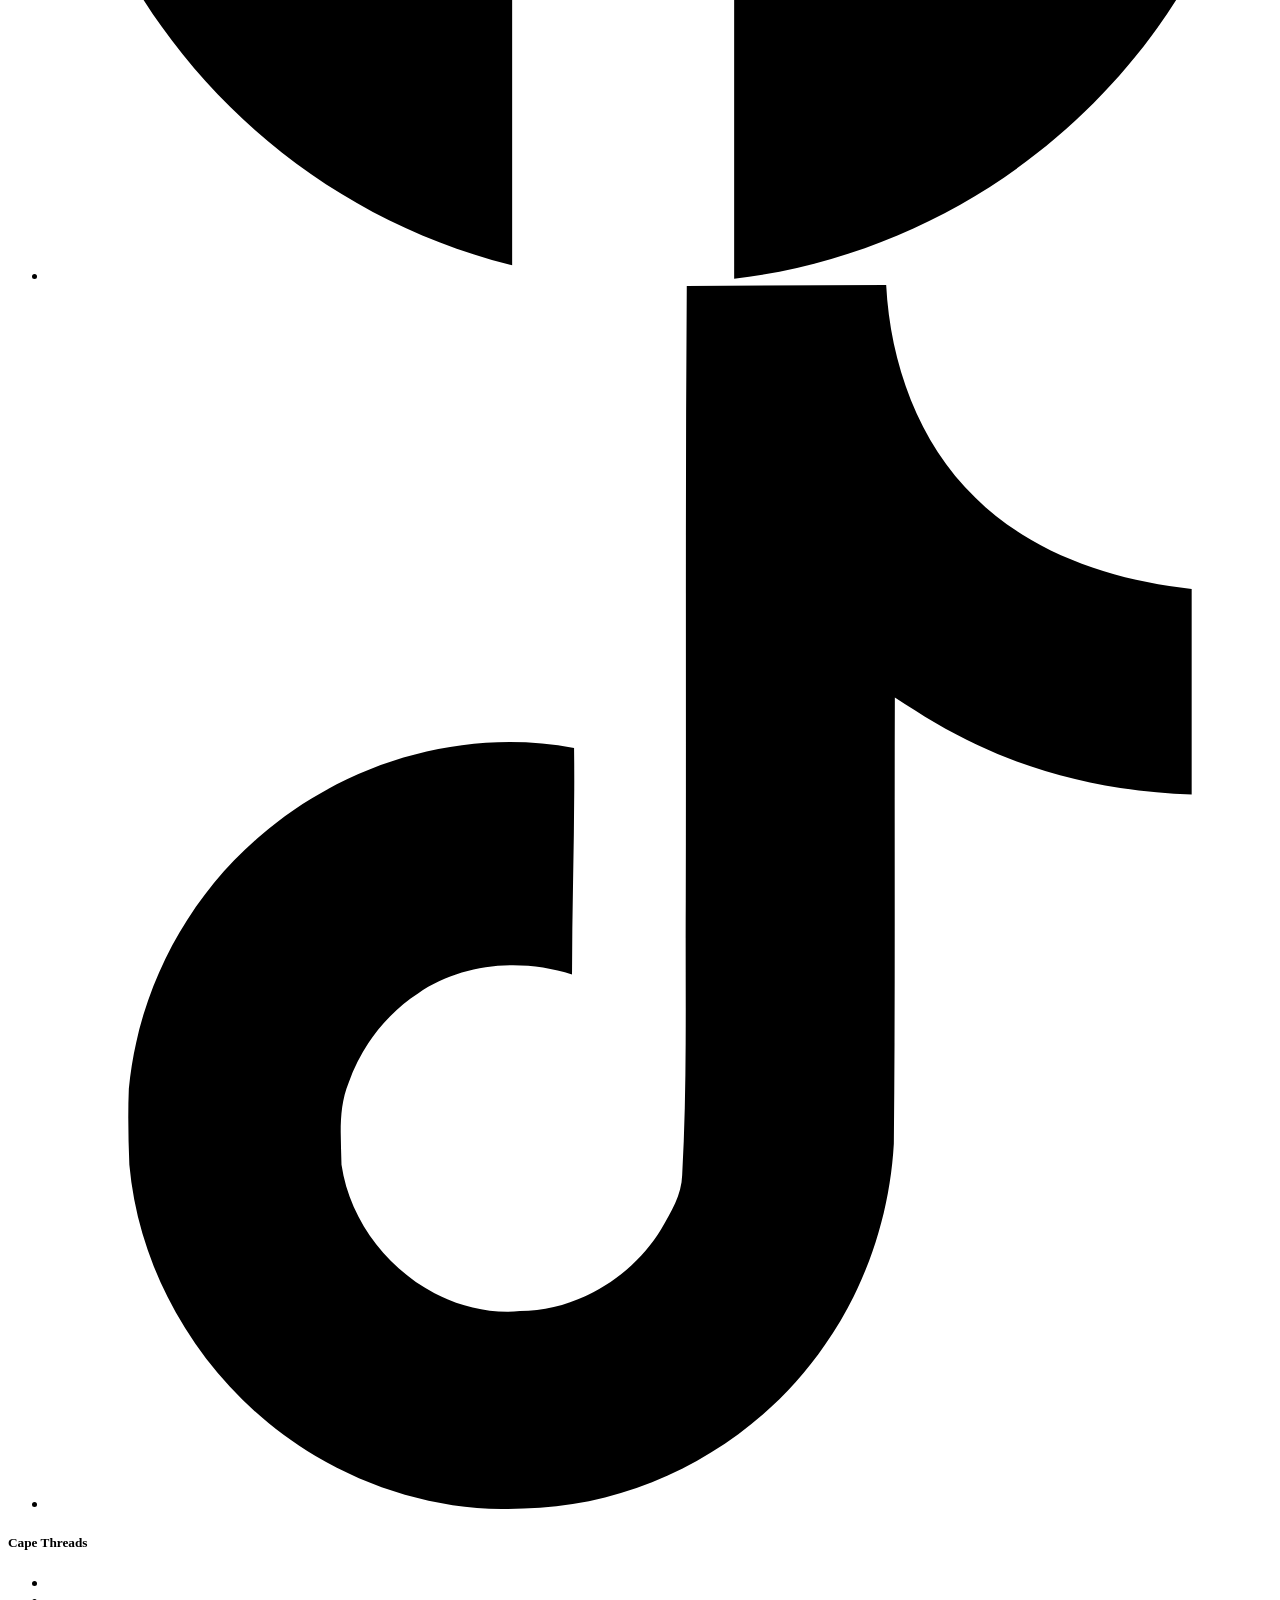
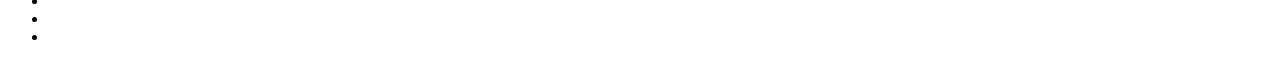
==== commit bf6d0c57: "Initial commit:Add HTML project Files" ====
--- a/Aboutus.html
+++ b/Aboutus.html
@@ -6,23 +6,34 @@
     <title>About Us</title>
 </head>
 <body>
-    <!--header-->
-   <header>
-     <!--Nav-->
-     <nav id="nav bar">
-        <div id="logo">
+   <!--Header-->
+    <header>
+        <h1></h1>
+        <!--NavBar-->
+     <div id="navbar">
+        <div id="header-logo">
             <img src="Images/logo.jpg" alt="logo">
         </div>
-        <!--links-->    
-        <nav>
-            <ul>
-                <li><a href="index.html">Home Page</a></li>
-                <li><a href="Aboutus.html">About Us</a></li>
-                <li><a href="Products.html">Products</a></li>
-                <li><a href="Enquiry.html">Enquiry</a></li>
-                <li><a href="contactus.html">Contact</a></li>
-            </ul>
-        </nav>
+             <a href="index.html">Home Page</a>
+             <a href="Aboutus.html">About Us</a>
+             <a href="Products.html">Products</a>
+             <a href="Enquiry.html">Enquiry</a>
+             <a href="contactus.html">Contact</a> 
+             <a href="checkout.html">CART</a>
+             <input type="text" placeholder="Search..">
+             <!--Dropdown button-->   
+        <div id="dropdown">
+            <button id="dropbtn">Products
+                <i id="fa fa-caret-down"></i>
+            </button>
+            <div id="dropdrown-content">
+                <a href="Products.html">SNEAKERS</a>
+                <a href="Products.html">APPAREL</a>
+                <a href="Products.html">KIDS</a>
+                <a href="Products.html">ACCESORIES</a>
+            </div>
+        </div>    
+     </div>
     </header>
     <!--main-->
     <main>
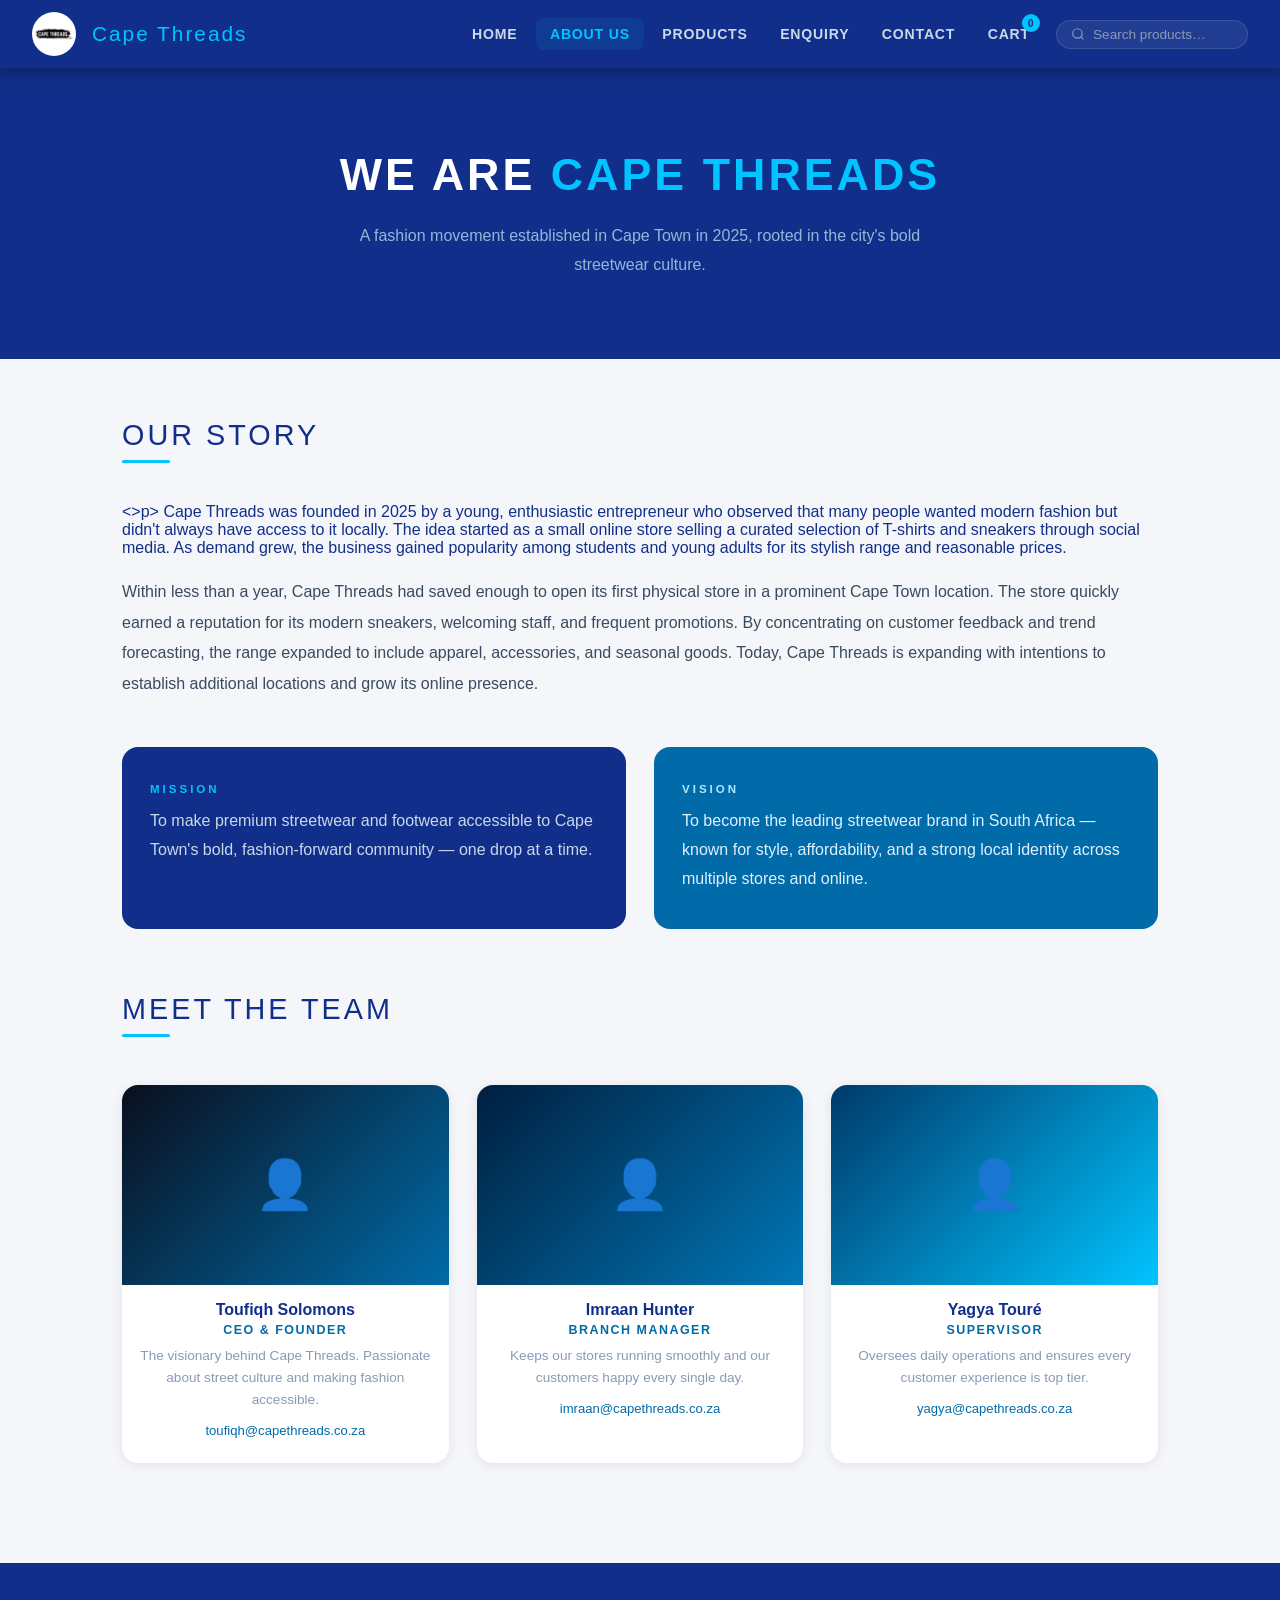
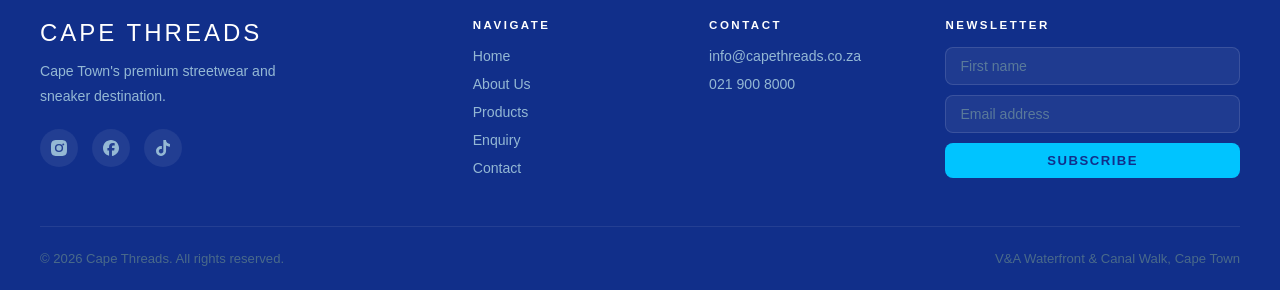
==== commit 2f6eaafa: "Initial commit: Add html project fies" ====
--- a/Aboutus.html
+++ b/Aboutus.html
@@ -4,140 +4,169 @@
     <meta charset="UTF-8">
     <meta name="viewport" content="width=device-width, initial-scale=1.0">
     <title>About Us</title>
+    <link rel="stylesheet" href="style.css">
 </head>
 <body>
-   <!--Header-->
-    <header>
-        <h1></h1>
+   <!---- Header ---->
+<header>
         <!--NavBar-->
-     <div id="navbar">
-        <div id="header-logo">
-            <img src="Images/logo.jpg" alt="logo">
-        </div>
-             <a href="index.html">Home Page</a>
-             <a href="Aboutus.html">About Us</a>
-             <a href="Products.html">Products</a>
-             <a href="Enquiry.html">Enquiry</a>
-             <a href="contactus.html">Contact</a> 
-             <a href="checkout.html">CART</a>
-             <input type="text" placeholder="Search..">
-             <!--Dropdown button-->   
-        <div id="dropdown">
-            <button id="dropbtn">Products
-                <i id="fa fa-caret-down"></i>
-            </button>
-            <div id="dropdrown-content">
-                <a href="Products.html">SNEAKERS</a>
-                <a href="Products.html">APPAREL</a>
-                <a href="Products.html">KIDS</a>
-                <a href="Products.html">ACCESORIES</a>
-            </div>
-        </div>    
-     </div>
-    </header>
-    <!--main-->
+        <div id="navbar">
+          <img src="Images/logo.jpg" alt="Cape Threads Logo" class="logo">  
+        <span class="brand-name">Cape Threads</span>
+    <div class="nav-links" id="navLinks">
+      <a href="index.html">Home</a>
+      <a href="Aboutus.html" class="active">About Us</a>
+      <a href="Products.html">Products</a>
+      <a href="Enquiry.html">Enquiry</a>
+      <a href="Contactus.html">Contact</a>
+      <a href="checkout.html" class="cart-link">Cart <span class="cart-badge" id="cartCount">0</span></a>
+    </div>
+    <div class="nav-search">
+      <svg width="14" height="14" fill="none" stroke="currentColor" stroke-width="2" viewBox="0 0 24 24"><circle cx="11" cy="11" r="8"/><path d="m21 21-4.35-4.35"/></svg>
+      <input type="text" placeholder="Search products…">
+    </div>
+    <div class="hamburger" onclick="toggleMenu()">
+      <span></span><span></span><span></span>
+    </div>
+  </div>
+</header>
+    <!---- About Hero ---->
+    <div class="about-hero">
+      <h1>We Are <span>Cape Threads</span></h1>
+      <p>A fashion movement established in Cape Town in 2025, rooted in the city's bold streetwear culture.</p>
+    </div>
+    <!---- Main ---->
     <main>
-        <!--originsations history-->
-        <div id="originsations history">
-            <h1>WE ARE A COMPANY ESTABLISHED BY CAPE THREADS IN 2025</h1>
-         <p>CAPE THREADS co. was founded in 2025 by a young enthusiatic entrepreneur,<br>
-           who observerd that many people wnated modern fashion but did not always have accessto it locally.<br>
-           The idea started as a small online store selling a snmall selection of T-shirts and sneakers through<br>
-           social media.As demand grew, the business gained popularity among students and young asdults. For its<br>
-           stylish and reasonable prices, CAPE THREADS co. saved enough money in less than a year to opens its<br>
-           first physical stores in a prominent location. The store quickly gained a reputation for its modern<br>
-           sneakers, welcoming staff, and frequent discounts.BY concentrating on customer inputs and trends,CAPE<br>
-           THREADS co. expanded its products lineup to feature accesories, and seasonal goods.Currently the<br>
-           company is expanding,with intentions to establish additional locations going forward.
-         </p> 
-        </div>
-        <!--mission and vision -->
-        <div id="mission">
-            <h3>Mission and Vision</h3>
-            <p>CAPE THREADS co. aims to become a front runner for a fashion/ sneaker brand<br>
-                known for style, affortdability and accessisbility with multple stores and<br>
-                a strong online presence 
-            </p>
-        </div>
-        <!--Footer-->
-     <footer>
-        <!--call to action-->
-        <form id="action_page.php">
-            <div class="container">
-                <h2>Newsletter Sign Up</h2>
-                <p>Stay in the loop and know about our exclusives and upcoming releases.</p>
-            </div>
-            <div id="conatainer" >
-                <input type="text" placeholder="Name" name="name" required><br>
-                <input type="text" placeholder="Last Name" name="last name" required><br>
-                <input type="text" placeholder="Email Address" name="mail" required>
-            </div>
-              <h2 style="text-align:center">Our Team</h2>
-            <div class="row">
-             <div class="column">
-              <div class="card">
-               <img src="/w3images/team1.jpg" alt="Jane" style="width:100%">
-                <div class="container">
-                 <h2>Toufiqh Solomons</h2>
-                 <p class="title">CEO & Founder</p>
-                 <p>Some text that describes me lorem ipsum ipsum lorem.</p>
-                 <p>Toufiqh@CAPETREADS.co.za/p>
-                 <p><button class="button">Contact</button></p>
-                </div>
-              </div>
-            </div>
-            <div class="row">
-             <div class="column">
-              <div class="card">
-               <img src="/w3images/team1.jpg" alt="Jane" style="width:100%">
-                <div class="container">
-                 <h2>Imraan Hunter</h2>
-                 <p class="title">Branch Manager</p>
-                 <p>Some text that describes me lorem ipsum ipsum lorem.</p>
-                 <p>Imraan@CAPETREADS.co.za</p>
-                 <p><button class="button">Contact</button></p>
-                </div>
-              </div>
-            </div>
-            <div class="row">
-             <div class="column">
-              <div class="card">
-               <img src="/w3images/team1.jpg" alt="Jane" style="width:100%">
-                <div class="container">
-                 <h2>Yagya Toure</h2>
-                 <p class="title">Supervisor</p>
-                 <p>Some text that describes me lorem ipsum ipsum lorem.</p>
-                 <p>Yagya@CAPETREADS.co.za</p>
-                 <p><button class="button">Contact</button></p>
-                </div>
-              </div>
-            </div>
-        </form>
-        <!--Social-container-->
-        <h5>STALK US</h5>
-        <div id="social-conatainer">
-            <ul>
-            <li><a href="#"><svg role="img" viewBox="0 0 24 24" xmlns="http://www.w3.org/2000/svg"><title>Instagram</title><path d="M7.0301.084c-1.2768.0602-2.1487.264-2.911.5634-.7888.3075-1.4575.72-2.1228 1.3877-.6652.6677-1.075 1.3368-1.3802 2.127-.2954.7638-.4956 1.6365-.552 2.914-.0564 1.2775-.0689 1.6882-.0626 4.947.0062 3.2586.0206 3.6671.0825 4.9473.061 1.2765.264 2.1482.5635 2.9107.308.7889.72 1.4573 1.388 2.1228.6679.6655 1.3365 1.0743 2.1285 1.38.7632.295 1.6361.4961 2.9134.552 1.2773.056 1.6884.069 4.9462.0627 3.2578-.0062 3.668-.0207 4.9478-.0814 1.28-.0607 2.147-.2652 2.9098-.5633.7889-.3086 1.4578-.72 2.1228-1.3881.665-.6682 1.0745-1.3378 1.3795-2.1284.2957-.7632.4966-1.636.552-2.9124.056-1.2809.0692-1.6898.063-4.948-.0063-3.2583-.021-3.6668-.0817-4.9465-.0607-1.2797-.264-2.1487-.5633-2.9117-.3084-.7889-.72-1.4568-1.3876-2.1228C21.2982 1.33 20.628.9208 19.8378.6165 19.074.321 18.2017.1197 16.9244.0645 15.6471.0093 15.236-.005 11.977.0014 8.718.0076 8.31.0215 7.0301.0839m.1402 21.6932c-1.17-.0509-1.8053-.2453-2.2287-.408-.5606-.216-.96-.4771-1.3819-.895-.422-.4178-.6811-.8186-.9-1.378-.1644-.4234-.3624-1.058-.4171-2.228-.0595-1.2645-.072-1.6442-.079-4.848-.007-3.2037.0053-3.583.0607-4.848.05-1.169.2456-1.805.408-2.2282.216-.5613.4762-.96.895-1.3816.4188-.4217.8184-.6814 1.3783-.9003.423-.1651 1.0575-.3614 2.227-.4171 1.2655-.06 1.6447-.072 4.848-.079 3.2033-.007 3.5835.005 4.8495.0608 1.169.0508 1.8053.2445 2.228.408.5608.216.96.4754 1.3816.895.4217.4194.6816.8176.9005 1.3787.1653.4217.3617 1.056.4169 2.2263.0602 1.2655.0739 1.645.0796 4.848.0058 3.203-.0055 3.5834-.061 4.848-.051 1.17-.245 1.8055-.408 2.2294-.216.5604-.4763.96-.8954 1.3814-.419.4215-.8181.6811-1.3783.9-.4224.1649-1.0577.3617-2.2262.4174-1.2656.0595-1.6448.072-4.8493.079-3.2045.007-3.5825-.006-4.848-.0608M16.953 5.5864A1.44 1.44 0 1 0 18.39 4.144a1.44 1.44 0 0 0-1.437 1.4424M5.8385 12.012c.0067 3.4032 2.7706 6.1557 6.173 6.1493 3.4026-.0065 6.157-2.7701 6.1506-6.1733-.0065-3.4032-2.771-6.1565-6.174-6.1498-3.403.0067-6.156 2.771-6.1496 6.1738M8 12.0077a4 4 0 1 1 4.008 3.9921A3.9996 3.9996 0 0 1 8 12.0077"/></svg></a></li>
-            <li><a href="#"><svg role="img" viewBox="0 0 24 24" xmlns="http://www.w3.org/2000/svg"><title>X</title><path d="M14.234 10.162 22.977 0h-2.072l-7.591 8.824L7.251 0H.258l9.168 13.343L.258 24H2.33l8.016-9.318L16.749 24h6.993zm-2.837 3.299-.929-1.329L3.076 1.56h3.182l5.965 8.532.929 1.329 7.754 11.09h-3.182z"/></svg></a></li>
-            <li><a href="#"><svg role="img" viewBox="0 0 24 24" xmlns="http://www.w3.org/2000/svg"><title>Facebook</title><path d="M9.101 23.691v-7.98H6.627v-3.667h2.474v-1.58c0-4.085 1.848-5.978 5.858-5.978.401 0 .955.042 1.468.103a8.68 8.68 0 0 1 1.141.195v3.325a8.623 8.623 0 0 0-.653-.036 26.805 26.805 0 0 0-.733-.009c-.707 0-1.259.096-1.675.309a1.686 1.686 0 0 0-.679.622c-.258.42-.374.995-.374 1.752v1.297h3.919l-.386 2.103-.287 1.564h-3.246v8.245C19.396 23.238 24 18.179 24 12.044c0-6.627-5.373-12-12-12s-12 5.373-12 12c0 5.628 3.874 10.35 9.101 11.647Z"/></svg></a></li>
-            <li><a href="#"><svg role="img" viewBox="0 0 24 24" xmlns="http://www.w3.org/2000/svg"><title>TikTok</title><path d="M12.525.02c1.31-.02 2.61-.01 3.91-.02.08 1.53.63 3.09 1.75 4.17 1.12 1.11 2.7 1.62 4.24 1.79v4.03c-1.44-.05-2.89-.35-4.2-.97-.57-.26-1.1-.59-1.62-.93-.01 2.92.01 5.84-.02 8.75-.08 1.4-.54 2.79-1.35 3.94-1.31 1.92-3.58 3.17-5.91 3.21-1.43.08-2.86-.31-4.08-1.03-2.02-1.19-3.44-3.37-3.65-5.71-.02-.5-.03-1-.01-1.49.18-1.9 1.12-3.72 2.58-4.96 1.66-1.44 3.98-2.13 6.15-1.72.02 1.48-.04 2.96-.04 4.44-.99-.32-2.15-.23-3.02.37-.63.41-1.11 1.04-1.36 1.75-.21.51-.15 1.07-.14 1.61.24 1.64 1.82 3.02 3.5 2.87 1.12-.01 2.19-.66 2.77-1.61.19-.33.4-.67.41-1.06.1-1.79.06-3.57.07-5.36.01-4.03-.01-8.05.02-12.07z"/></svg></a></li>
-            </ul>
+  
+    <!-- Story -->
+      <div class="about-body">
+          <div class="section-title">Our Story</div>
+              <div class="section-divider"></div>
+                  <>p>
+      Cape Threads was founded in 2025 by a young, enthusiastic entrepreneur who observed that many people
+      wanted modern fashion but didn't always have access to it locally. The idea started as a small online
+      store selling a curated selection of T-shirts and sneakers through social media. As demand grew, the
+      business gained popularity among students and young adults for its stylish range and reasonable prices.
+    </p>
+    <p style="margin-top:20px;">
+      Within less than a year, Cape Threads had saved enough to open its first physical store in a prominent
+      Cape Town location. The store quickly earned a reputation for its modern sneakers, welcoming staff, and
+      frequent promotions. By concentrating on customer feedback and trend forecasting, the range expanded to
+      include apparel, accessories, and seasonal goods. Today, Cape Threads is expanding with intentions to
+      establish additional locations and grow its online presence.
+    </p>
+
+    <!-- Mission + Vision -->
+    <div style="display:grid; grid-template-columns:1fr 1fr; gap:28px; margin-top:48px;">
+      <div style="background:var(--navy); color:var(--white); border-radius:16px; padding:36px 28px;">
+        <div style="font-size:0.72rem; letter-spacing:3px; text-transform:uppercase; color:var(--accent); margin-bottom:12px; font-weight:700;">Mission</div>
+        <p style="color:#c9d8e8; line-height:1.8;">To make premium streetwear and footwear accessible to Cape Town's bold, fashion-forward community — one drop at a time.</p>
+      </div>
+      <div style="background:var(--blue); color:var(--white); border-radius:16px; padding:36px 28px;">
+        <div style="font-size:0.72rem; letter-spacing:3px; text-transform:uppercase; color:#b3e8ff; margin-bottom:12px; font-weight:700;">Vision</div>
+        <p style="color:#dff1ff; line-height:1.8;">To become the leading streetwear brand in South Africa — known for style, affordability, and a strong local identity across multiple stores and online.</p>
+      </div>
+    </div>
+
+    <!-- Team -->
+    <div style="margin-top:64px;">
+      <div class="section-title">Meet the Team</div>
+      <div class="section-divider"></div>
+      <div class="team-grid">
+
+        <div class="team-card">
+          <div style="width:100%; height:200px; background:linear-gradient(135deg,#0a0f1e,#006ba8); display:flex; align-items:center; justify-content:center; font-size:3rem;">👤</div>
+          <h3>Toufiqh Solomons</h3>
+          <div class="role">CEO &amp; Founder</div>
+          <p>The visionary behind Cape Threads. Passionate about street culture and making fashion accessible.</p>
+          <a href="mailto:toufiqh@capethreads.co.za" style="display:inline-block; margin-top:12px;">toufiqh@capethreads.co.za</a>
         </div>
 
-        <!--CAPE THREADS-->
-        <h5>Cape Threads</h5>
-        <div id="social-conatainer">
-            <ul>
-            <li><a href=""></a></li>
-            <li><a href="#"></a></li>
-            <li><a href="#"></a></li>
-            <li><a href="#"></a></li>
-            </ul>
+        <div class="team-card">
+          <div style="width:100%; height:200px; background:linear-gradient(135deg,#001f3f,#0077b6); display:flex; align-items:center; justify-content:center; font-size:3rem;">👤</div>
+          <h3>Imraan Hunter</h3>
+          <div class="role">Branch Manager</div>
+          <p>Keeps our stores running smoothly and our customers happy every single day.</p>
+          <a href="mailto:imraan@capethreads.co.za" style="display:inline-block; margin-top:12px;">imraan@capethreads.co.za</a>
         </div>
+
+        <div class="team-card">
+          <div style="width:100%; height:200px; background:linear-gradient(135deg,#003a6b,#00c4ff); display:flex; align-items:center; justify-content:center; font-size:3rem;">👤</div>
+          <h3>Yagya Touré</h3>
+          <div class="role">Supervisor</div>
+          <p>Oversees daily operations and ensures every customer experience is top tier.</p>
+          <a href="mailto:yagya@capethreads.co.za" style="display:inline-block; margin-top:12px;">yagya@capethreads.co.za</a>
+        </div>
+
+      </div>
+    </div>
+  </div>
+
+</main>
         
-        
-        
-    </main>
+     <!--Footer-->
+     <footer>
+  <div class="footer-grid">
+    <div class="footer-brand">
+      <div class="logo-text">Cape Threads</div>
+      <p>Cape Town's premium streetwear and sneaker destination.</p>
+      <div class="social-links">
+        <a href="#" aria-label="Instagram"><svg viewBox="0 0 24 24"><path d="M7.03.084c-1.277.06-2.149.264-2.911.563C3.33.955 2.661 1.369 1.996 2.036 1.33 2.703.92 3.372.615 4.163.32 4.926.12 5.8.063 7.077.007 8.355-.006 8.765 0 12.025c.006 3.258.021 3.667.083 4.947.062 1.276.265 2.148.563 2.911.308.788.72 1.457 1.388 2.122.668.666 1.337 1.075 2.128 1.38.763.295 1.636.496 2.913.552 1.278.056 1.688.069 4.948.063 3.258-.007 3.667-.021 4.947-.083 1.28-.061 2.148-.265 2.91-.563.789-.308 1.457-.72 2.122-1.388.666-.668 1.075-1.337 1.38-2.128.295-.763.495-1.636.552-2.913.056-1.28.069-1.69.063-4.948-.007-3.259-.021-3.667-.083-4.947-.061-1.28-.265-2.149-.563-2.911-.308-.789-.72-1.457-1.388-2.122C21.298 1.33 20.628.921 19.837.617 19.074.321 18.2.12 16.924.064 15.647.007 15.236-.006 11.976 0 8.717.006 8.31.021 7.03.084M12 5.838a6.162 6.162 0 1 1 0 12.324 6.162 6.162 0 0 1 0-12.324M12 8a4 4 0 1 0 0 8 4 4 0 0 0 0-8m6.406-2.845a1.44 1.44 0 1 1 0 2.88 1.44 1.44 0 0 1 0-2.88"/></svg></a>
+        <a href="#" aria-label="Facebook"><svg viewBox="0 0 24 24"><path d="M9.101 23.691v-7.98H6.627v-3.667h2.474v-1.58c0-4.085 1.848-5.978 5.858-5.978.401 0 .955.042 1.468.103a8.68 8.68 0 0 1 1.141.195v3.325a8.623 8.623 0 0 0-.653-.036 26.805 26.805 0 0 0-.733-.009c-.707 0-1.259.096-1.675.309a1.686 1.686 0 0 0-.679.622c-.258.42-.374.995-.374 1.752v1.297h3.919l-.386 2.103-.287 1.564h-3.246v8.245C19.396 23.238 24 18.179 24 12.044c0-6.627-5.373-12-12-12s-12 5.373-12 12c0 5.628 3.874 10.35 9.101 11.647Z"/></svg></a>
+        <a href="#" aria-label="TikTok"><svg viewBox="0 0 24 24"><path d="M12.525.02c1.31-.02 2.61-.01 3.91-.02.08 1.53.63 3.09 1.75 4.17 1.12 1.11 2.7 1.62 4.24 1.79v4.03c-1.44-.05-2.89-.35-4.2-.97-.57-.26-1.1-.59-1.62-.93-.01 2.92.01 5.84-.02 8.75-.08 1.4-.54 2.79-1.35 3.94-1.31 1.92-3.58 3.17-5.91 3.21-1.43.08-2.86-.31-4.08-1.03-2.02-1.19-3.44-3.37-3.65-5.71-.02-.5-.03-1-.01-1.49.18-1.9 1.12-3.72 2.58-4.96 1.66-1.44 3.98-2.13 6.15-1.72.02 1.48-.04 2.96-.04 4.44-.99-.32-2.15-.23-3.02.37-.63.41-1.11 1.04-1.36 1.75-.21.51-.15 1.07-.14 1.61.24 1.64 1.82 3.02 3.5 2.87 1.12-.01 2.19-.66 2.77-1.61.19-.33.4-.67.41-1.06.1-1.79.06-3.57.07-5.36.01-4.03-.01-8.05.02-12.07z"/></svg></a>
+      </div>
+    </div>
+    <div class="footer-col">
+      <h5>Navigate</h5>
+      <ul>
+        <li><a href="index.html">Home</a></li>
+        <li><a href="Aboutus.html">About Us</a></li>
+        <li><a href="Products.html">Products</a></li>
+        <li><a href="Enquiry.html">Enquiry</a></li>
+        <li><a href="Contactus.html">Contact</a></li>
+      </ul>
+    </div>
+    <div class="footer-col">
+      <h5>Contact</h5>
+      <ul>
+        <li><a href="mailto:info@capethreads.co.za">info@capethreads.co.za</a></li>
+        <li><a href="tel:+27219008000">021 900 8000</a></li>
+      </ul>
+    </div>
+    <div class="footer-col">
+      <h5>Newsletter</h5>
+      <div class="newsletter-form">
+        <input type="text" placeholder="First name" id="nlName">
+        <input type="email" placeholder="Email address" id="nlEmail">
+        <button type="button" onclick="subscribeNewsletter()">Subscribe</button>
+        <p id="nlMsg" style="font-size:0.8rem; color:var(--accent); display:none;">✓ You're subscribed!</p>
+      </div>
+    </div>
+  </div>
+  <div class="footer-bottom">
+    <span>© 2026 Cape Threads. All rights reserved.</span>
+    <span>V&amp;A Waterfront &amp; Canal Walk, Cape Town</span>
+  </div>
+</footer>
 
+      <!--SCRIPT-->
+   <script src="script.js"></script>
+<script>
+  function toggleMenu() {
+    document.getElementById('navLinks').classList.toggle('open');
+  }
+  window.addEventListener('load', () => {
+    const cart = JSON.parse(sessionStorage.getItem('ct_cart') || '[]');
+    document.getElementById('cartCount').textContent = cart.length;
+  });
+  function subscribeNewsletter() {
+    const name = document.getElementById('nlName').value.trim();
+    const email = document.getElementById('nlEmail').value.trim();
+    if (!name || !email.includes('@')) { alert('Please enter your name and a valid email.'); return; }
+    document.getElementById('nlMsg').style.display = 'block';
+    document.getElementById('nlName').value = '';
+    document.getElementById('nlEmail').value = '';
+  }
+</script>
 </body>
 </html>
--- a/style.css
+++ b/style.css
@@ -0,0 +1,881 @@
+/* --- TOKENS --- */
+:root {
+  --navy:    #112f8a;
+  --blue:    #006ba8;
+  --accent:  #00c4ff;
+  --white:   #ffffff;
+  --offwhite:#f4f6f9;
+  --grey:    #8a9ab5;
+  --card-bg: #111827;
+  --error:   #ff4d4f;
+  --success: #22c55e;
+  --radius:  8px;
+  --transition: 0.25s ease;
+  --shadow:  0 4px 24px rgba(0,0,0,0.18);
+  --font-display: 'Arial Black', 'Impact', sans-serif;
+  --font-body:    Arial, sans-serif;
+}
+
+/* --- RESET --- */
+*, *::before, *::after { margin:0; padding:0; box-sizing:border-box; }
+html { scroll-behavior: smooth; }
+body {
+  font-family: var(--font-body);
+  font-size: 16px;
+  background: var(--offwhite);
+  color: var(--navy);
+  display: flex;
+  flex-direction: column;
+  min-height: 100vh;
+}
+img { max-width: 100%; display: block; }
+a { text-decoration: none; color: inherit; }
+ul { list-style: none; }
+
+/* NAVBAR */
+header {
+  background: var(--navy);
+  position: sticky;
+  top: 0;
+  z-index: 1000;
+  box-shadow: 0 2px 16px rgba(0,0,0,0.4);
+}
+
+#navbar, .navbar {
+  display: flex;
+  align-items: center;
+  padding: 0 32px;
+  height: 68px;
+  gap: 0;
+}
+
+#navbar .logo, .navbar .logo {
+  height: 44px;
+  width: 44px;
+  border-radius: 50%;
+  object-fit: cover;
+  margin-right: 16px;
+  flex-shrink: 0;
+}
+
+.brand-name {
+  font-family: var(--font-display);
+  color: var(--accent);
+  font-size: 1.3rem;
+  letter-spacing: 2px;
+  margin-right: auto;
+  white-space: nowrap;
+}
+
+#navbar a, .navbar a {
+  color: #c9d8e8;
+  font-size: 0.88rem;
+  font-weight: 600;
+  letter-spacing: 0.8px;
+  text-transform: uppercase;
+  padding: 8px 14px;
+  border-radius: var(--radius);
+  transition: color var(--transition), background var(--transition);
+  white-space: nowrap;
+}
+#navbar a:hover, .navbar a:hover,
+#navbar a.active, .navbar a.active {
+  color: var(--accent);
+  background: rgba(0,196,255,0.08);
+}
+
+/* Cart badge */
+.cart-link {
+  position: relative;
+}
+.cart-badge {
+  position: absolute;
+  top: -4px;
+  right: 4px;
+  background: var(--accent);
+  color: var(--navy);
+  font-size: 0.65rem;
+  font-weight: 700;
+  border-radius: 50%;
+  width: 18px;
+  height: 18px;
+  display: flex;
+  align-items: center;
+  justify-content: center;
+}
+
+/* Search bar */
+.nav-search {
+  display: flex;
+  align-items: center;
+  background: rgba(255,255,255,0.07);
+  border: 1px solid rgba(255,255,255,0.12);
+  border-radius: 20px;
+  padding: 6px 14px;
+  margin-left: 12px;
+  gap: 8px;
+}
+.nav-search input {
+  background: none;
+  border: none;
+  outline: none;
+  color: var(--white);
+  font-size: 0.85rem;
+  width: 140px;
+}
+.nav-search input::placeholder { color: var(--grey); }
+.nav-search svg { color: var(--grey); flex-shrink: 0; }
+
+/* Hamburger */
+.hamburger {
+  display: none;
+  flex-direction: column;
+  cursor: pointer;
+  gap: 5px;
+  margin-left: auto;
+  padding: 8px;
+}
+.hamburger span {
+  display: block;
+  width: 24px;
+  height: 2px;
+  background: var(--white);
+  border-radius: 2px;
+  transition: var(--transition);
+}
+
+/* Mobile nav */
+@media (max-width: 900px) {
+  #navbar, .navbar {
+    flex-wrap: wrap;
+    height: auto;
+    padding: 12px 20px;
+  }
+  .hamburger { display: flex; }
+  .nav-links {
+    display: none;
+    width: 100%;
+    flex-direction: column;
+    padding: 12px 0;
+    gap: 4px;
+  }
+  .nav-links.open { display: flex; }
+  .nav-search { width: 100%; margin: 8px 0 0; }
+  .nav-search input { width: 100%; }
+}
+
+/* ============================================================
+   HERO
+   ============================================================ */
+.hero {
+  position: relative;
+  background: var(--navy);
+  min-height: 520px;
+  display: flex;
+  align-items: center;
+  justify-content: center;
+  overflow: hidden;
+  text-align: center;
+}
+.hero-bg {
+  position: absolute;
+  inset: 0;
+  background: linear-gradient(135deg, #0a0f1e 0%, #001f3f 50%, #003a6b 100%);
+  z-index: 0;
+}
+.hero-bg::after {
+  content: '';
+  position: absolute;
+  inset: 0;
+  background: radial-gradient(ellipse at 70% 50%, rgba(0,196,255,0.12) 0%, transparent 70%);
+}
+.hero-content {
+  position: relative;
+  z-index: 1;
+  padding: 60px 24px;
+}
+.hero-eyebrow {
+  display: inline-block;
+  font-size: 0.75rem;
+  font-weight: 700;
+  letter-spacing: 4px;
+  text-transform: uppercase;
+  color: var(--accent);
+  border: 1px solid rgba(0,196,255,0.4);
+  border-radius: 20px;
+  padding: 4px 16px;
+  margin-bottom: 24px;
+}
+.hero h1 {
+  font-family: var(--font-display);
+  font-size: clamp(2.4rem, 7vw, 5rem);
+  color: var(--white);
+  letter-spacing: 4px;
+  line-height: 1.05;
+  text-transform: uppercase;
+}
+.hero h1 span { color: var(--accent); }
+.hero p {
+  font-size: 1.1rem;
+  color: #94b8d4;
+  margin: 20px auto 36px;
+  max-width: 520px;
+  line-height: 1.7;
+}
+.btn-primary {
+  display: inline-block;
+  background: var(--accent);
+  color: var(--navy);
+  font-weight: 800;
+  font-size: 0.9rem;
+  letter-spacing: 1.5px;
+  text-transform: uppercase;
+  padding: 14px 36px;
+  border-radius: 4px;
+  border: none;
+  cursor: pointer;
+  transition: background var(--transition), transform var(--transition), box-shadow var(--transition);
+  box-shadow: 0 0 24px rgba(0,196,255,0.3);
+}
+.btn-primary:hover {
+  background: #33cfff;
+  transform: translateY(-2px);
+  box-shadow: 0 0 36px rgba(0,196,255,0.5);
+}
+
+/* ============================================================
+   MAIN / PAGE SECTIONS
+   ============================================================ */
+main {
+  flex: 1;
+  padding-bottom: 40px;
+}
+
+.section {
+  padding: 64px 32px;
+  max-width: 1200px;
+  margin: 0 auto;
+}
+
+.section-title {
+  font-family: var(--font-display);
+  font-size: 1.8rem;
+  letter-spacing: 3px;
+  text-transform: uppercase;
+  color: var(--navy);
+  margin-bottom: 8px;
+}
+.section-title span { color: var(--blue); }
+.section-divider {
+  width: 48px;
+  height: 3px;
+  background: var(--accent);
+  border-radius: 2px;
+  margin-bottom: 40px;
+}
+
+/* ============================================================
+   PRODUCT GRID
+   ============================================================ */
+.product-section { padding: 48px 32px; max-width: 1300px; margin: 0 auto; }
+.product-section h1 {
+  font-family: var(--font-display);
+  font-size: 2rem;
+  letter-spacing: 4px;
+  text-transform: uppercase;
+  text-align: center;
+  color: var(--navy);
+  margin-bottom: 8px;
+}
+.category-label {
+  font-size: 0.75rem;
+  font-weight: 700;
+  letter-spacing: 4px;
+  text-transform: uppercase;
+  color: var(--blue);
+  text-align: center;
+  margin-bottom: 32px;
+  display: flex;
+  align-items: center;
+  gap: 16px;
+  justify-content: center;
+}
+.category-label::before, .category-label::after {
+  content: '';
+  flex: 1;
+  max-width: 120px;
+  height: 1px;
+  background: var(--blue);
+  opacity: 0.3;
+}
+
+/* Search & Filter bar */
+.filter-bar {
+  display: flex;
+  gap: 12px;
+  align-items: center;
+  justify-content: center;
+  flex-wrap: wrap;
+  margin-bottom: 36px;
+}
+.filter-bar input[type="text"] {
+  padding: 10px 18px;
+  border: 1.5px solid #d0dae6;
+  border-radius: 24px;
+  font-size: 0.9rem;
+  outline: none;
+  min-width: 220px;
+  transition: border-color var(--transition);
+}
+.filter-bar input[type="text"]:focus { border-color: var(--blue); }
+.filter-bar select {
+  padding: 10px 16px;
+  border: 1.5px solid #d0dae6;
+  border-radius: 24px;
+  font-size: 0.9rem;
+  outline: none;
+  background: var(--white);
+  cursor: pointer;
+  transition: border-color var(--transition);
+}
+.filter-bar select:focus { border-color: var(--blue); }
+
+/* Grid */
+.product-grid {
+  display: grid;
+  grid-template-columns: repeat(auto-fill, minmax(220px, 1fr));
+  gap: 24px;
+}
+.product-card {
+  background: var(--white);
+  border-radius: 12px;
+  overflow: hidden;
+  box-shadow: 0 2px 12px rgba(0,0,0,0.08);
+  transition: transform var(--transition), box-shadow var(--transition);
+  display: flex;
+  flex-direction: column;
+}
+.product-card:hover {
+  transform: translateY(-5px);
+  box-shadow: var(--shadow);
+}
+.product-card img {
+  width: 100%;
+  height: 200px;
+  object-fit: cover;
+  background: #e8edf3;
+}
+.product-info {
+  padding: 14px 16px 16px;
+  flex: 1;
+  display: flex;
+  flex-direction: column;
+  gap: 6px;
+}
+.product-info h3 {
+  font-size: 0.9rem;
+  font-weight: 700;
+  color: var(--navy);
+  line-height: 1.4;
+}
+.product-price {
+  font-size: 1rem;
+  font-weight: 800;
+  color: var(--blue);
+}
+.btn-cart {
+  margin-top: auto;
+  padding-top: 10px;
+}
+.btn-cart button {
+  width: 100%;
+  background: var(--navy);
+  color: var(--white);
+  border: none;
+  border-radius: 6px;
+  padding: 10px;
+  font-size: 0.82rem;
+  font-weight: 700;
+  letter-spacing: 1px;
+  text-transform: uppercase;
+  cursor: pointer;
+  transition: background var(--transition);
+}
+.btn-cart button:hover { background: var(--blue); }
+
+/* ============================================================
+   FORMS (Enquiry + Contact)
+   ============================================================ */
+.form-page {
+  max-width: 640px;
+  margin: 60px auto;
+  padding: 0 24px;
+}
+.form-card {
+  background: var(--white);
+  border-radius: 16px;
+  padding: 48px 40px;
+  box-shadow: var(--shadow);
+}
+.form-card h2 {
+  font-family: var(--font-display);
+  font-size: 1.6rem;
+  letter-spacing: 3px;
+  text-transform: uppercase;
+  color: var(--navy);
+  margin-bottom: 6px;
+}
+.form-card .form-subtitle {
+  color: var(--grey);
+  font-size: 0.92rem;
+  margin-bottom: 36px;
+  line-height: 1.6;
+}
+.form-group {
+  margin-bottom: 22px;
+}
+.form-group label {
+  display: block;
+  font-size: 0.82rem;
+  font-weight: 700;
+  letter-spacing: 0.8px;
+  text-transform: uppercase;
+  color: var(--navy);
+  margin-bottom: 7px;
+}
+.form-group input,
+.form-group select,
+.form-group textarea {
+  width: 100%;
+  padding: 12px 16px;
+  border: 1.5px solid #d0dae6;
+  border-radius: var(--radius);
+  font-size: 0.95rem;
+  font-family: var(--font-body);
+  color: var(--navy);
+  background: var(--white);
+  outline: none;
+  transition: border-color var(--transition), box-shadow var(--transition);
+  box-sizing: border-box;
+}
+.form-group input:focus,
+.form-group select:focus,
+.form-group textarea:focus {
+  border-color: var(--blue);
+  box-shadow: 0 0 0 3px rgba(0,107,168,0.1);
+}
+.form-group input.error-field,
+.form-group select.error-field,
+.form-group textarea.error-field {
+  border-color: var(--error);
+}
+.form-group textarea { resize: vertical; min-height: 130px; }
+.field-error {
+  display: none;
+  color: var(--error);
+  font-size: 0.8rem;
+  margin-top: 5px;
+  font-weight: 600;
+}
+.field-error.show { display: block; }
+
+.form-response {
+  display: none;
+  padding: 16px 20px;
+  border-radius: var(--radius);
+  font-size: 0.92rem;
+  font-weight: 600;
+  margin-bottom: 20px;
+  text-align: center;
+}
+.form-response.success {
+  background: #f0fdf4;
+  color: #166534;
+  border: 1px solid #bbf7d0;
+}
+.form-response.error {
+  background: #fff1f2;
+  color: #991b1b;
+  border: 1px solid #fecaca;
+}
+
+/* ============================================================
+   CONTACT PAGE
+   ============================================================ */
+.contact-grid {
+  display: grid;
+  grid-template-columns: 1fr 1fr;
+  gap: 40px;
+  max-width: 1100px;
+  margin: 60px auto;
+  padding: 0 32px;
+  align-items: start;
+}
+@media (max-width: 768px) {
+  .contact-grid { grid-template-columns: 1fr; }
+}
+.contact-info-card {
+  background: var(--navy);
+  color: var(--white);
+  border-radius: 16px;
+  padding: 40px 32px;
+}
+.contact-info-card h2 {
+  font-family: var(--font-display);
+  font-size: 1.4rem;
+  letter-spacing: 3px;
+  text-transform: uppercase;
+  color: var(--accent);
+  margin-bottom: 28px;
+}
+.contact-item {
+  margin-bottom: 24px;
+}
+.contact-item .label {
+  font-size: 0.72rem;
+  letter-spacing: 2px;
+  text-transform: uppercase;
+  color: var(--grey);
+  margin-bottom: 5px;
+  font-weight: 700;
+}
+.contact-item p { color: #c9d8e8; font-size: 0.95rem; line-height: 1.7; }
+
+.map-container {
+  border-radius: 12px;
+  overflow: hidden;
+  margin-top: 24px;
+  box-shadow: 0 2px 12px rgba(0,0,0,0.12);
+}
+.map-container iframe {
+  width: 100%;
+  height: 220px;
+  border: none;
+  display: block;
+}
+.map-label {
+  font-size: 0.75rem;
+  font-weight: 700;
+  letter-spacing: 1.5px;
+  text-transform: uppercase;
+  color: var(--grey);
+  margin: 20px 0 8px;
+}
+
+/* ============================================================
+   ABOUT US
+   ============================================================ */
+.about-hero {
+  background: var(--navy);
+  padding: 80px 32px;
+  text-align: center;
+}
+.about-hero h1 {
+  font-family: var(--font-display);
+  font-size: clamp(1.6rem, 4vw, 2.8rem);
+  color: var(--white);
+  letter-spacing: 3px;
+  text-transform: uppercase;
+  line-height: 1.2;
+  max-width: 800px;
+  margin: 0 auto 20px;
+}
+.about-hero h1 span { color: var(--accent); }
+.about-hero p { color: #94b8d4; font-size: 1rem; max-width: 600px; margin: 0 auto; line-height: 1.8; }
+
+.about-body { max-width: 1100px; margin: 60px auto; padding: 0 32px; }
+.about-body p { color: #3a4a5e; line-height: 1.9; font-size: 1rem; }
+
+.team-grid {
+  display: grid;
+  grid-template-columns: repeat(auto-fill, minmax(240px, 1fr));
+  gap: 28px;
+  margin-top: 48px;
+}
+.team-card {
+  background: var(--white);
+  border-radius: 16px;
+  overflow: hidden;
+  box-shadow: 0 2px 12px rgba(0,0,0,0.08);
+  text-align: center;
+  padding-bottom: 24px;
+  transition: transform var(--transition);
+}
+.team-card:hover { transform: translateY(-4px); }
+.team-card img {
+  width: 100%;
+  height: 200px;
+  object-fit: cover;
+  background: #d8e4ef;
+}
+.team-card h3 { font-size: 1rem; font-weight: 700; margin: 16px 16px 4px; }
+.team-card .role {
+  font-size: 0.78rem;
+  font-weight: 700;
+  letter-spacing: 1.5px;
+  text-transform: uppercase;
+  color: var(--blue);
+  margin-bottom: 8px;
+}
+.team-card p { font-size: 0.85rem; color: var(--grey); padding: 0 16px; line-height: 1.6; }
+.team-card a { color: var(--blue); font-size: 0.82rem; }
+
+/* ============================================================
+   CHECKOUT
+   ============================================================ */
+.checkout-wrapper {
+  max-width: 1100px;
+  margin: 48px auto;
+  padding: 0 24px;
+  display: grid;
+  grid-template-columns: 1fr 340px;
+  gap: 32px;
+  align-items: start;
+}
+@media (max-width: 768px) {
+  .checkout-wrapper { grid-template-columns: 1fr; }
+}
+.checkout-form-card, .cart-summary {
+  background: var(--white);
+  border-radius: 16px;
+  padding: 36px 32px;
+  box-shadow: var(--shadow);
+}
+.checkout-form-card h3 {
+  font-family: var(--font-display);
+  font-size: 1.1rem;
+  letter-spacing: 2px;
+  text-transform: uppercase;
+  color: var(--navy);
+  margin-bottom: 24px;
+  padding-bottom: 12px;
+  border-bottom: 2px solid var(--offwhite);
+}
+.checkout-row { display: grid; grid-template-columns: 1fr 1fr; gap: 16px; }
+.cart-summary h4 {
+  font-family: var(--font-display);
+  font-size: 1rem;
+  letter-spacing: 2px;
+  text-transform: uppercase;
+  color: var(--navy);
+  margin-bottom: 20px;
+  padding-bottom: 12px;
+  border-bottom: 2px solid var(--offwhite);
+}
+.cart-item {
+  display: flex;
+  justify-content: space-between;
+  align-items: center;
+  padding: 10px 0;
+  border-bottom: 1px solid var(--offwhite);
+  font-size: 0.9rem;
+}
+.cart-item-name { color: var(--navy); }
+.cart-item-price { font-weight: 700; color: var(--blue); }
+.cart-total {
+  display: flex;
+  justify-content: space-between;
+  font-weight: 800;
+  font-size: 1.1rem;
+  margin-top: 16px;
+  color: var(--navy);
+}
+.accepted-cards {
+  display: flex;
+  gap: 10px;
+  margin: 8px 0 20px;
+  font-size: 1.5rem;
+}
+
+/* ============================================================
+   FOOTER
+   ============================================================ */
+footer {
+  background: var(--navy);
+  color: #94b8d4;
+  padding: 56px 32px 24px;
+}
+.footer-grid {
+  display: grid;
+  grid-template-columns: 2fr 1fr 1fr 1.5fr;
+  gap: 40px;
+  max-width: 1200px;
+  margin: 0 auto 48px;
+}
+@media (max-width: 900px) {
+  .footer-grid { grid-template-columns: 1fr 1fr; }
+}
+@media (max-width: 500px) {
+  .footer-grid { grid-template-columns: 1fr; }
+}
+.footer-brand .logo-text {
+  font-family: var(--font-display);
+  font-size: 1.5rem;
+  color: var(--white);
+  letter-spacing: 3px;
+  text-transform: uppercase;
+  margin-bottom: 12px;
+}
+.footer-brand p { font-size: 0.88rem; line-height: 1.8; max-width: 240px; }
+.footer-col h5 {
+  font-size: 0.72rem;
+  font-weight: 700;
+  letter-spacing: 2.5px;
+  text-transform: uppercase;
+  color: var(--white);
+  margin-bottom: 16px;
+}
+.footer-col ul { display: flex; flex-direction: column; gap: 10px; }
+.footer-col ul li a {
+  font-size: 0.88rem;
+  color: #94b8d4;
+  transition: color var(--transition);
+}
+.footer-col ul li a:hover { color: var(--accent); }
+
+/* Newsletter */
+.newsletter-form { display: flex; flex-direction: column; gap: 10px; }
+.newsletter-form input {
+  padding: 10px 14px;
+  border-radius: var(--radius);
+  border: 1px solid rgba(255,255,255,0.12);
+  background: rgba(255,255,255,0.06);
+  color: var(--white);
+  font-size: 0.88rem;
+  outline: none;
+}
+.newsletter-form input::placeholder { color: #5a7a9a; }
+.newsletter-form input:focus { border-color: var(--accent); }
+.newsletter-form button {
+  padding: 10px;
+  background: var(--accent);
+  color: var(--navy);
+  font-weight: 700;
+  font-size: 0.82rem;
+  letter-spacing: 1.5px;
+  text-transform: uppercase;
+  border: none;
+  border-radius: var(--radius);
+  cursor: pointer;
+  transition: background var(--transition);
+}
+.newsletter-form button:hover { background: #33cfff; }
+
+/* Social icons */
+.social-links { display: flex; gap: 14px; margin-top: 20px; }
+.social-links a {
+  display: flex;
+  align-items: center;
+  justify-content: center;
+  width: 38px;
+  height: 38px;
+  border-radius: 50%;
+  background: rgba(255,255,255,0.07);
+  color: #94b8d4;
+  transition: background var(--transition), color var(--transition);
+}
+.social-links a:hover { background: var(--accent); color: var(--navy); }
+.social-links svg { width: 16px; height: 16px; fill: currentColor; }
+
+.footer-bottom {
+  max-width: 1200px;
+  margin: 0 auto;
+  padding-top: 24px;
+  border-top: 1px solid rgba(255,255,255,0.08);
+  display: flex;
+  justify-content: space-between;
+  align-items: center;
+  font-size: 0.82rem;
+  color: #4a6a8a;
+  flex-wrap: wrap;
+  gap: 8px;
+}
+
+/* ============================================================
+   PAGE BANNER
+   ============================================================ */
+.page-banner {
+  background: var(--navy);
+  padding: 48px 32px;
+  text-align: center;
+  border-bottom: 2px solid rgba(0,196,255,0.15);
+}
+.page-banner h1 {
+  font-family: var(--font-display);
+  font-size: 2rem;
+  letter-spacing: 4px;
+  text-transform: uppercase;
+  color: var(--white);
+}
+.page-banner p {
+  color: var(--grey);
+  font-size: 0.95rem;
+  margin-top: 8px;
+}
+
+/* ============================================================
+   UTILITY
+   ============================================================ */
+.text-center { text-align: center; }
+.mt-8 { margin-top: 8px; }
+.mt-16 { margin-top: 16px; }
+.mt-32 { margin-top: 32px; }
+
+/* Lightbox */
+.lightbox {
+  display: none;
+  position: fixed;
+  inset: 0;
+  background: rgba(0,0,0,0.88);
+  z-index: 9999;
+  align-items: center;
+  justify-content: center;
+}
+.lightbox.open { display: flex; }
+.lightbox-img {
+  max-width: 85vw;
+  max-height: 85vh;
+  border-radius: 8px;
+  object-fit: contain;
+}
+.lightbox-close {
+  position: absolute;
+  top: 20px;
+  right: 32px;
+  font-size: 2rem;
+  color: var(--white);
+  cursor: pointer;
+  font-weight: 300;
+  line-height: 1;
+}
+.lightbox-prev, .lightbox-next {
+  position: absolute;
+  top: 50%;
+  transform: translateY(-50%);
+  background: rgba(255,255,255,0.1);
+  color: var(--white);
+  border: none;
+  padding: 12px 18px;
+  font-size: 1.4rem;
+  cursor: pointer;
+  border-radius: 4px;
+  transition: background var(--transition);
+}
+.lightbox-prev:hover, .lightbox-next:hover { background: rgba(0,196,255,0.3); }
+.lightbox-prev { left: 20px; }
+.lightbox-next { right: 20px; }
+.lightbox-caption {
+  position: absolute;
+  bottom: 20px;
+  left: 50%;
+  transform: translateX(-50%);
+  color: var(--white);
+  font-size: 0.9rem;
+  background: rgba(0,0,0,0.5);
+  padding: 8px 20px;
+  border-radius: 4px;
+  white-space: nowrap;
+}
+
+/* Scroll container */
+.scroll-container { width: 100%; overflow-x: hidden; }
